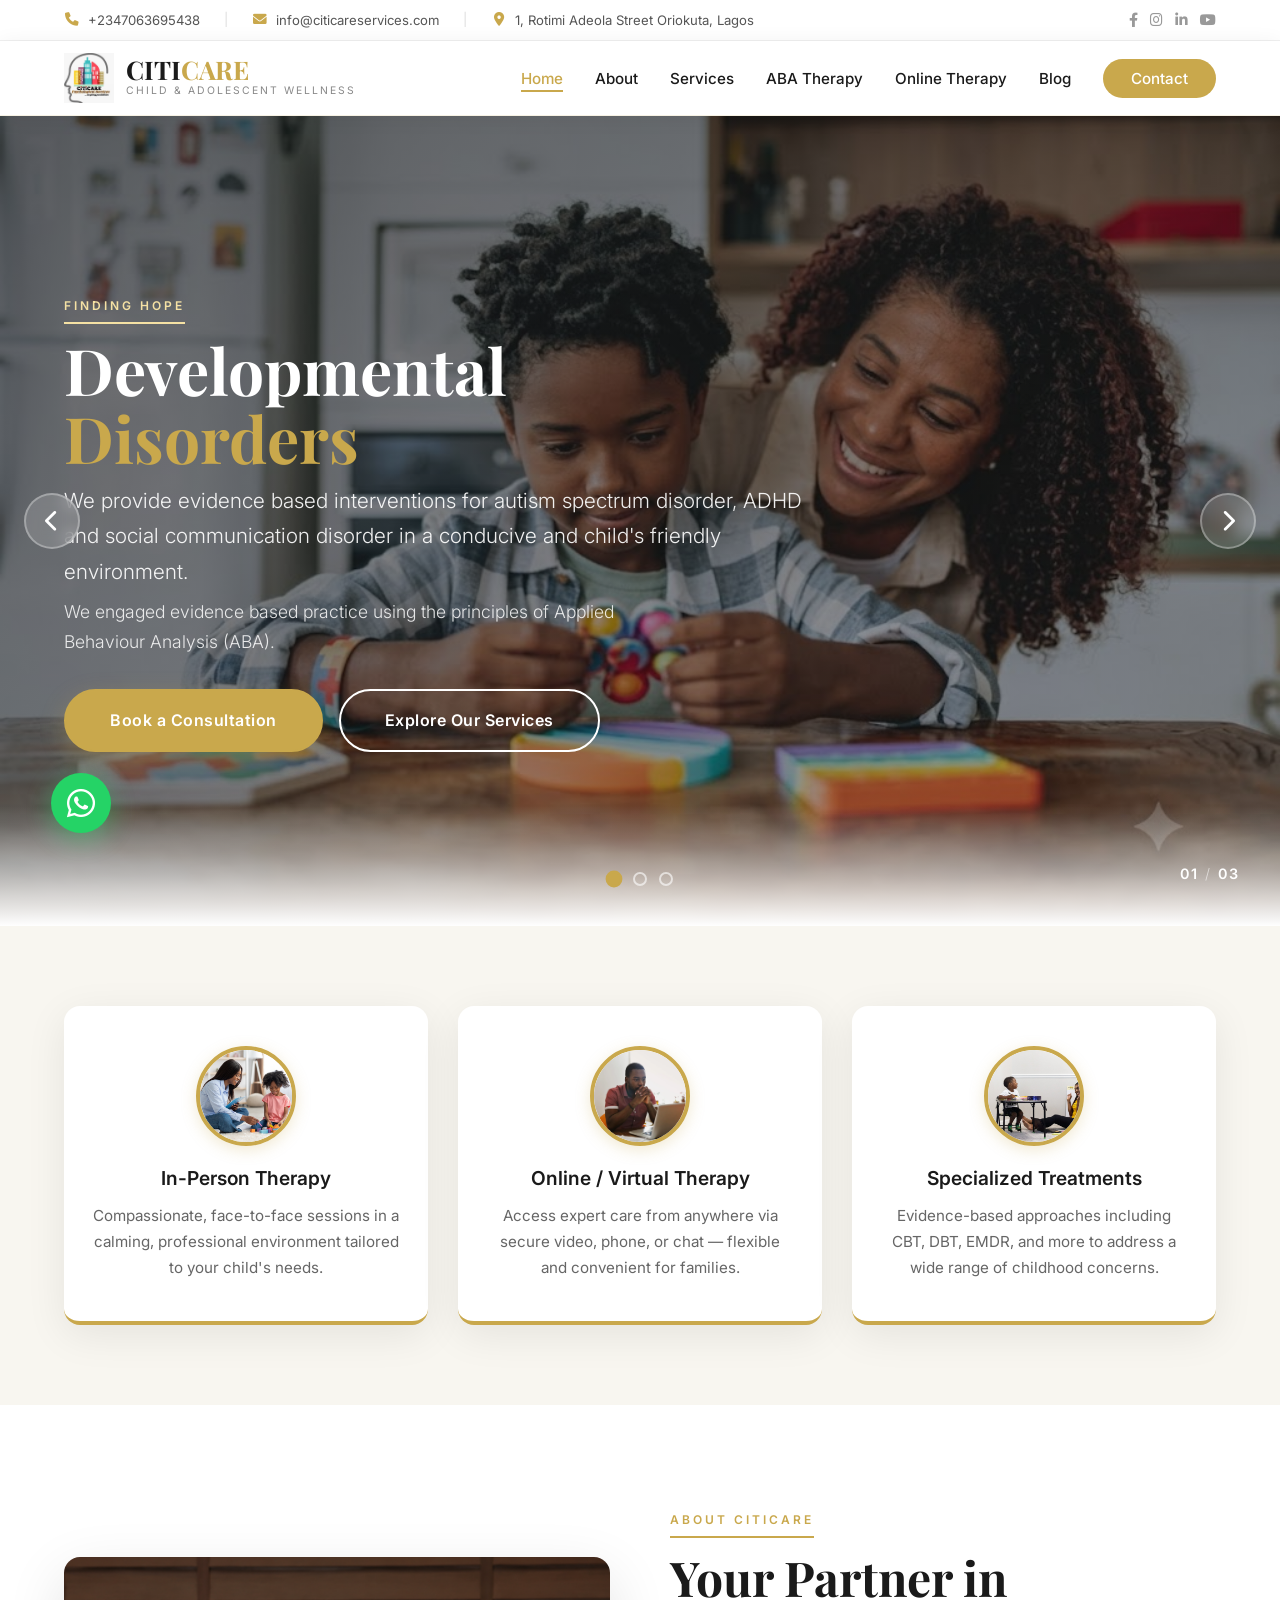
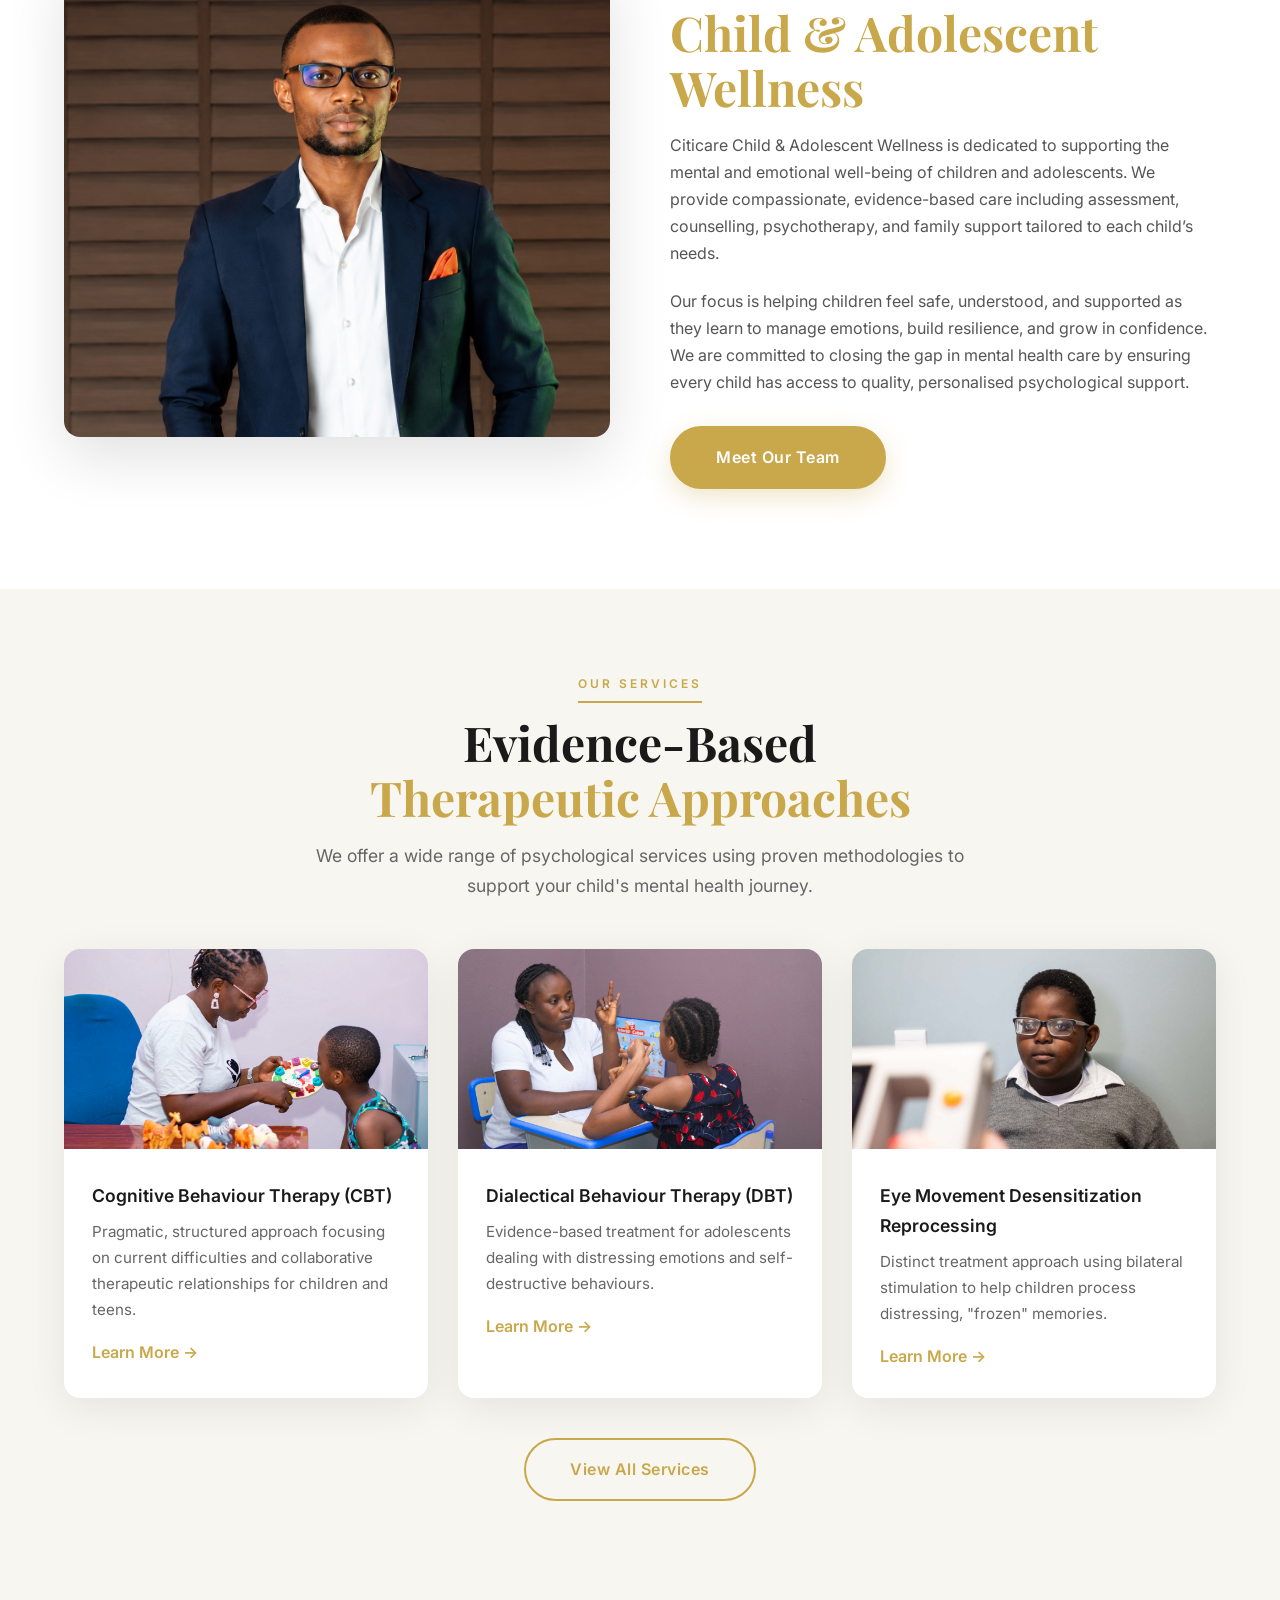
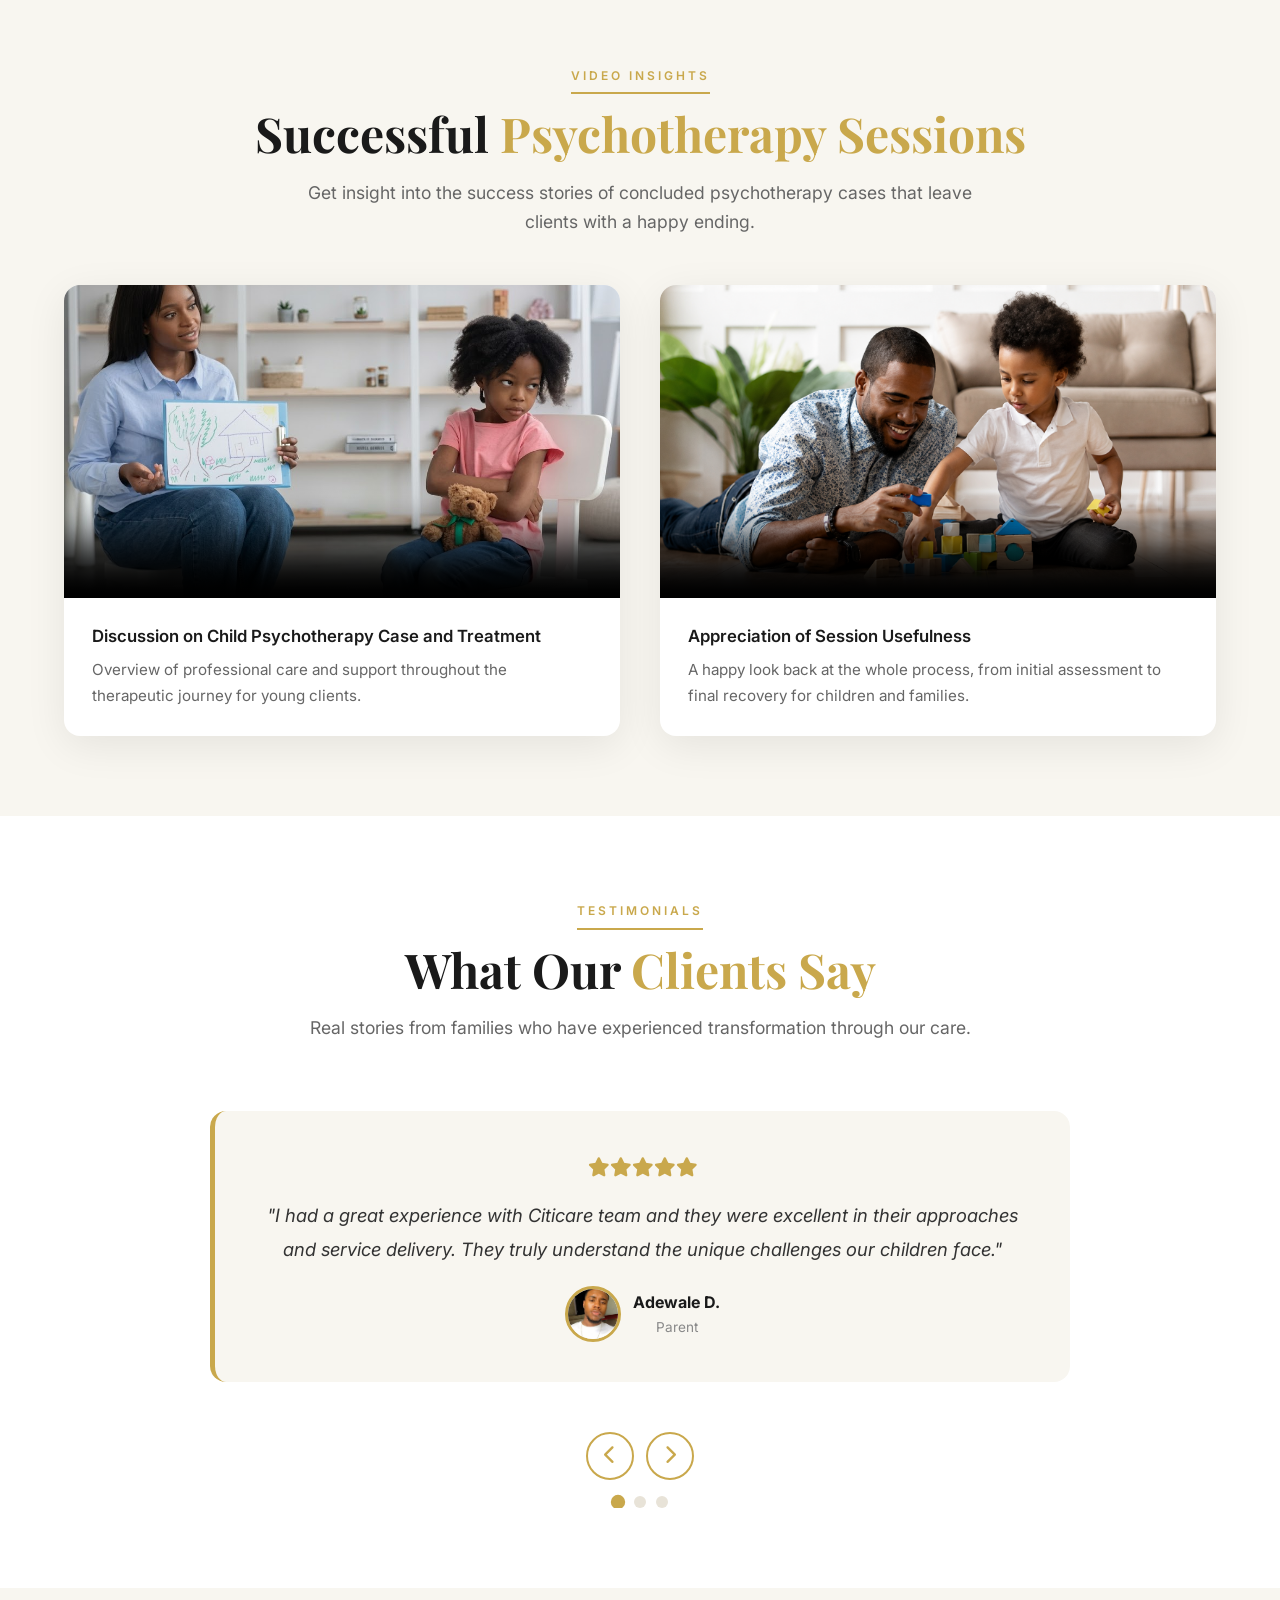
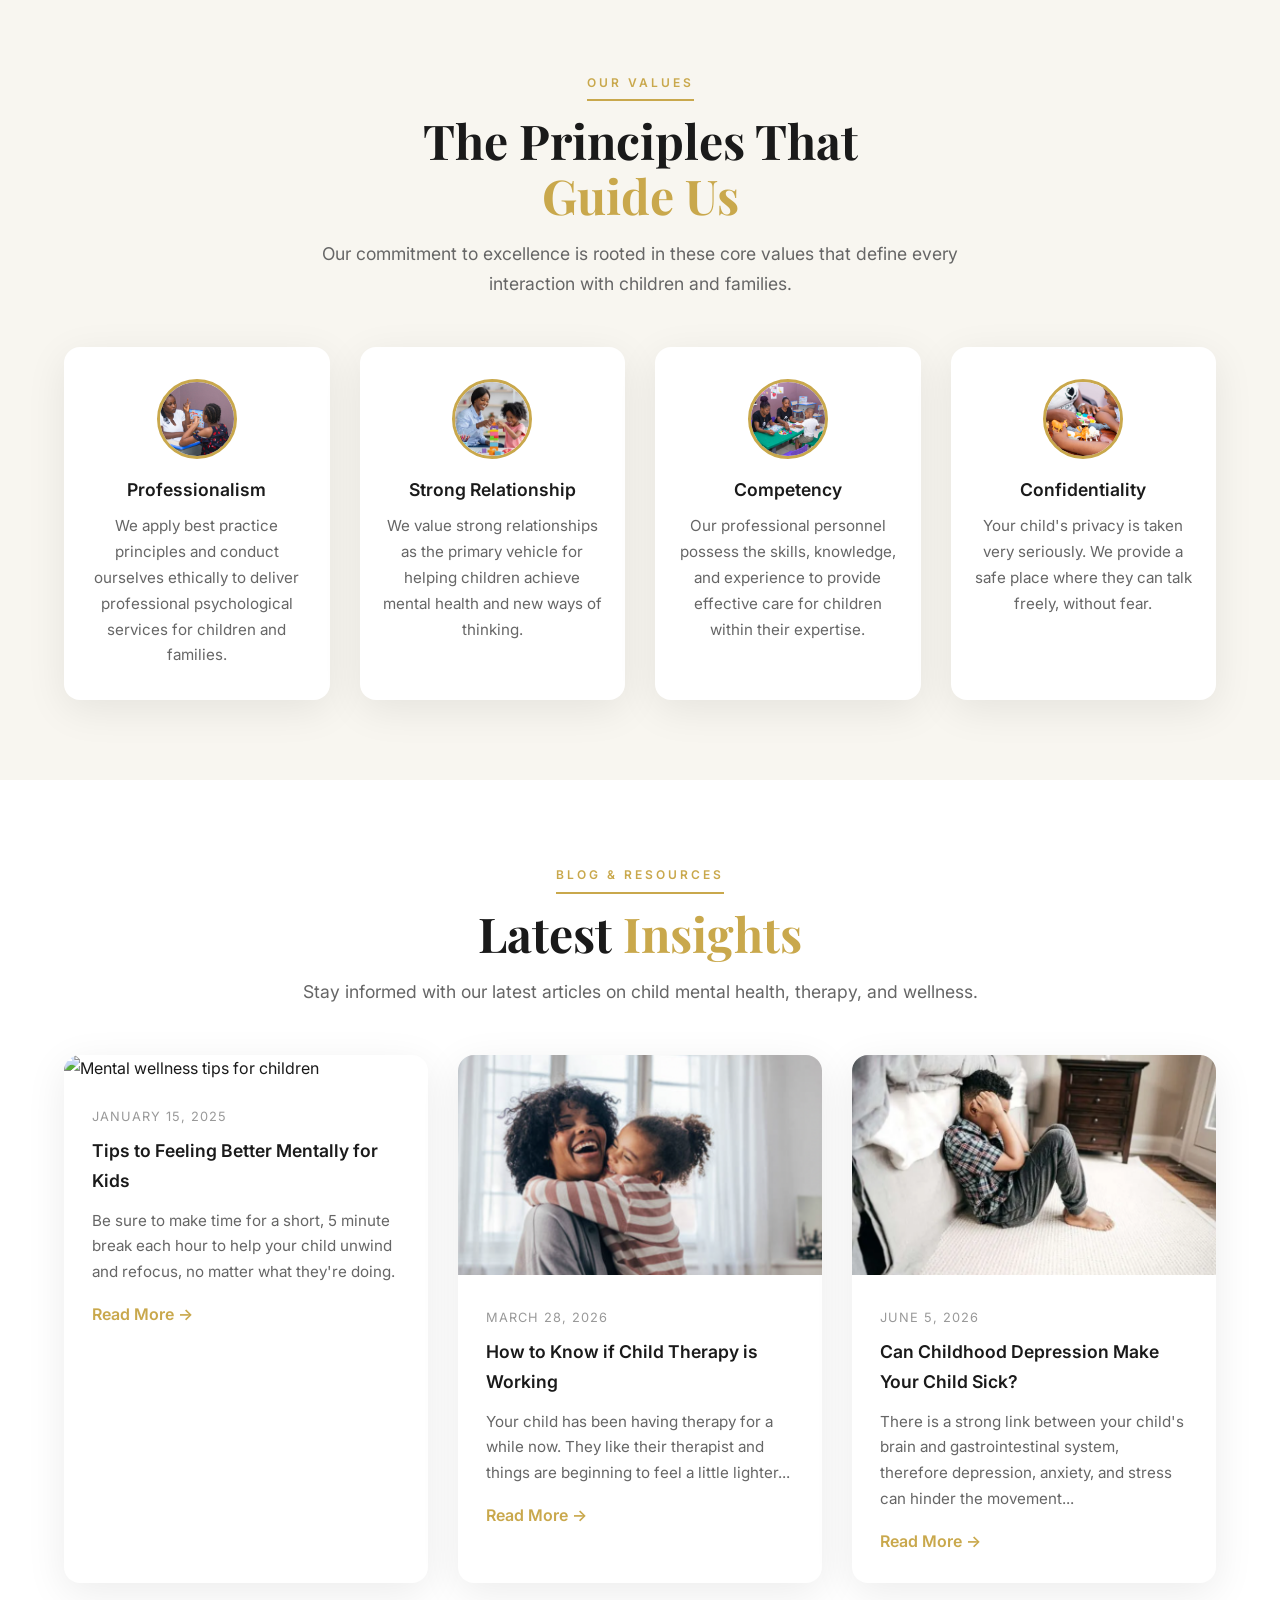
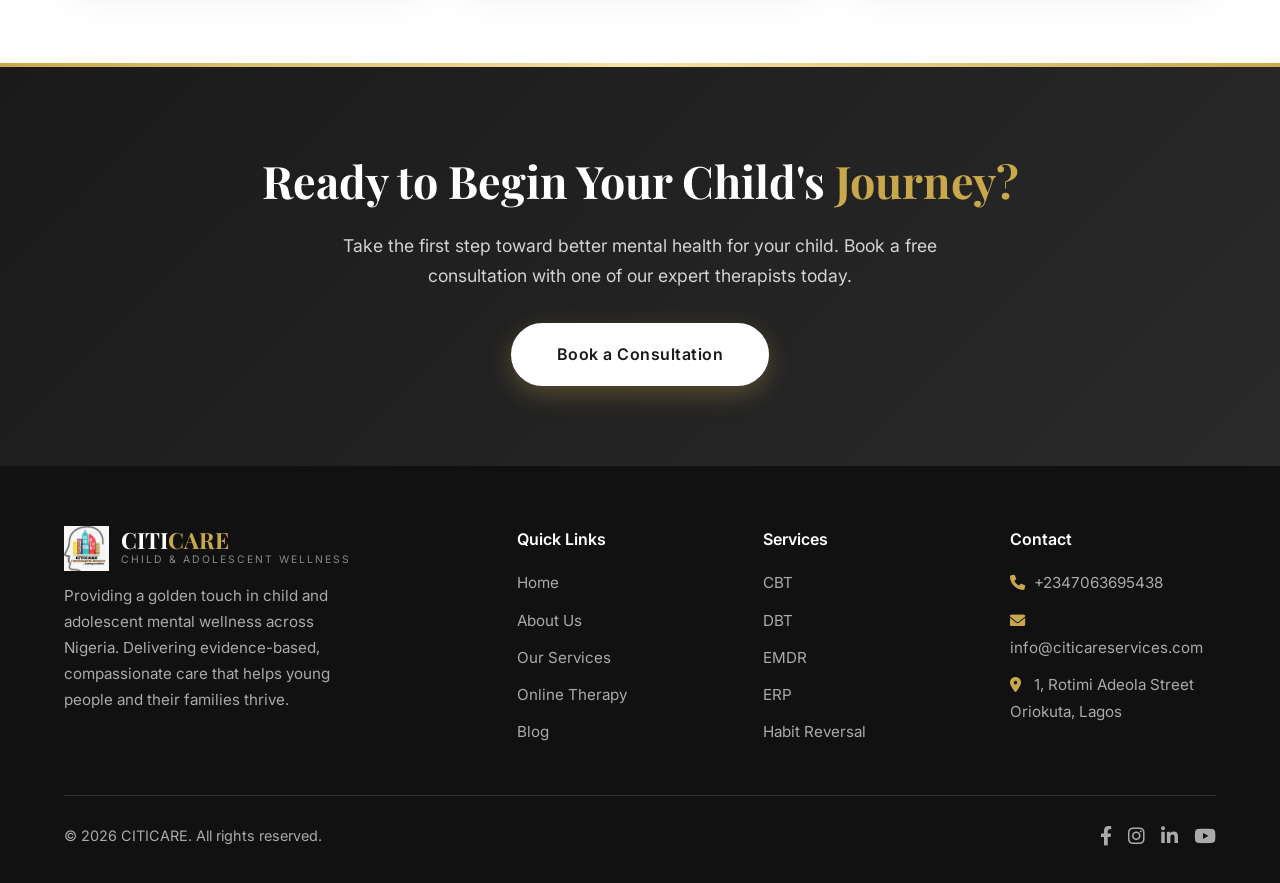
==== index.html @ 37948ffd "Add files via upload" ====
<!DOCTYPE html>
<html lang="en">
<head>
    <meta charset="UTF-8">
    <meta name="viewport" content="width=device-width, initial-scale=1.0">
    <meta name="keywords" content="Child Development, Child Wellness, Child Mental Health, Child Psychology, Child Therapy, Child Counselling, Child Behaviour Support, Early Childhood Development, Speech Delay Therapy, Speech and Language Therapy for Children, Autism Support for Children, Autism Therapy, ADHD Support for Children, Child Assessment Services, Developmental Milestones, Pediatric Therapy, Child Emotional Wellbeing, Child Learning Support, Behavioural Therapy for Children, Early Intervention Services, Family Support Services, Adolescent Mental Health, Child and Adolescent Wellness, Child Development Specialists, Evidence-Based Child Therapy, Child Communication Skills, Social Skills Development, Parenting Support, Developmental Screening, Children's Wellbeing, Special Needs Support for Children, Healthy Child Development, Citicare Child & Adolescent Wellness">
    <meta name="description" content="Expert child development, speech therapy, autism support, ADHD intervention, and mental wellness services for children and adolescents.">
    <title>Home - Child Development, Autism, ADHD, ABA & Speech Therapy</title>
    <meta property="og:title" content="Citicare Child & Adolescent Wellness | Child Development & Therapy Services">
    <meta property="og:description" content="Expert child development, speech therapy, autism support, ADHD intervention, and mental wellness services for children and adolescents.">
    <meta property="og:type" content="website">
    <meta property="og:url" content="https://www.citicarewellness.com">
    <meta name="robots" content="index, follow">
    <meta name="author" content="Citicare Child & Adolescent Wellness">
    
    <link rel="preconnect" href="https://fonts.googleapis.com">
    <link rel="preconnect" href="https://fonts.gstatic.com" crossorigin>
    <link href="https://fonts.googleapis.com/css2?family=Inter:opsz,wght@14..32,300;14..32,400;14..32,600;14..32,700&family=Playfair+Display:ital,wght@0,600;0,700;1,700&display=swap" rel="stylesheet">
    <link rel="stylesheet" href="https://cdnjs.cloudflare.com/ajax/libs/font-awesome/6.0.0-beta3/css/all.min.css">
    <link rel="stylesheet" href="styles.css">
    <link rel="icon" href="./images/citi logo.jpg">
    <style>
        /* ===== TOP CONTACT BAR - WHITE BACKGROUND ===== */
        .top-contact-bar {
            background: #FFFFFF;
            padding: 8px 0;
            border-bottom: 1px solid rgba(0,0,0,0.06);
            box-shadow: 0 1px 4px rgba(0,0,0,0.04);
        }

        .top-contact-bar .container {
            display: flex;
            justify-content: space-between;
            align-items: center;
            flex-wrap: wrap;
            gap: 8px 20px;
        }

        .top-contact-bar .contact-items {
            display: flex;
            align-items: center;
            gap: 24px;
            flex-wrap: wrap;
        }

        .top-contact-bar .contact-items a {
            color: #555;
            text-decoration: none;
            font-size: 0.82rem;
            transition: color 0.3s ease;
            display: flex;
            align-items: center;
            gap: 8px;
            white-space: nowrap;
        }

        .top-contact-bar .contact-items a:hover {
            color: var(--gold);
        }

        .top-contact-bar .contact-items i {
            color: var(--gold);
            font-size: 0.85rem;
            width: 16px;
            text-align: center;
        }

        .top-contact-bar .social-icons {
            display: flex;
            align-items: center;
            gap: 12px;
        }

        .top-contact-bar .social-icons a {
            color: #999;
            font-size: 0.9rem;
            transition: color 0.3s ease;
        }

        .top-contact-bar .social-icons a:hover {
            color: var(--gold);
        }

        .top-contact-bar .contact-divider {
            color: #ddd;
            font-size: 0.8rem;
        }

        /* ===== FLOATING WHATSAPP BUTTON - BOTTOM LEFT ===== */
        .whatsapp-float {
            position: fixed;
            bottom: 30px;
            left: 30px;
            z-index: 999;
            display: flex;
            flex-direction: column;
            align-items: center;
            gap: 6px;
        }

        .whatsapp-float a {
            display: flex;
            align-items: center;
            justify-content: center;
            width: 60px;
            height: 60px;
            background: #25D366;
            color: white;
            border-radius: 50%;
            font-size: 2rem;
            text-decoration: none;
            box-shadow: 0 6px 25px rgba(37, 211, 102, 0.4);
            transition: all 0.3s ease;
            animation: pulse-whatsapp 2s infinite;
        }

        .whatsapp-float a:hover {
            transform: scale(1.1);
            box-shadow: 0 8px 35px rgba(37, 211, 102, 0.5);
        }

        .whatsapp-float .tooltip {
            background: rgba(0,0,0,0.8);
            color: white;
            padding: 6px 14px;
            border-radius: 20px;
            font-size: 0.7rem;
            font-weight: 500;
            letter-spacing: 0.5px;
            opacity: 0;
            transform: translateY(10px);
            transition: all 0.3s ease;
            white-space: nowrap;
        }

        .whatsapp-float:hover .tooltip {
            opacity: 1;
            transform: translateY(0);
        }

        @keyframes pulse-whatsapp {
            0% {
                box-shadow: 0 0 0 0 rgba(37, 211, 102, 0.4);
            }
            70% {
                box-shadow: 0 0 0 15px rgba(37, 211, 102, 0);
            }
            100% {
                box-shadow: 0 0 0 0 rgba(37, 211, 102, 0);
            }
        }

        /* ===== HEADER ===== */
        header {
            padding: 12px 0;
            background: rgba(255, 255, 255, 0.98);
            backdrop-filter: blur(10px);
            box-shadow: 0 2px 20px rgba(0,0,0,0.06);
            position: sticky;
            top: 0;
            z-index: 1000;
            border-bottom: 1px solid rgba(201, 168, 76, 0.15);
        }

        nav {
            display: flex;
            justify-content: space-between;
            align-items: center;
        }

        .logo {
            display: flex;
            align-items: center;
            gap: 12px;
            text-decoration: none;
        }

        .logo img {
            height: 50px;
            width: auto;
        }

        .logo-text {
            display: flex;
            flex-direction: column;
        }

        .logo-text .brand {
            font-family: 'Playfair Display', serif;
            font-size: 1.6rem;
            font-weight: 700;
            color: var(--dark);
            line-height: 1;
        }

        .logo-text .brand span {
            color: var(--gold);
        }

        .logo-text .tagline {
            font-size: 0.65rem;
            letter-spacing: 2px;
            text-transform: uppercase;
            color: #888;
            font-weight: 400;
        }

        .nav-links {
            display: flex;
            gap: 32px;
            list-style: none;
            align-items: center;
        }

        .nav-links a {
            text-decoration: none;
            color: var(--dark);
            font-weight: 500;
            font-size: 0.95rem;
            transition: color 0.3s ease;
            position: relative;
        }

        .nav-links a::after {
            content: '';
            position: absolute;
            bottom: -4px;
            left: 0;
            width: 0;
            height: 2px;
            background: var(--gold);
            transition: width 0.3s ease;
        }

        .nav-links a:hover::after,
        .nav-links a.active::after {
            width: 100%;
        }

        .nav-links a:hover {
            color: var(--gold);
        }

        .nav-links a.active {
            color: var(--gold);
        }

        .nav-cta {
            background: var(--gold) !important;
            color: var(--white) !important;
            padding: 10px 28px !important;
            border-radius: 50px !important;
            transition: all 0.3s ease !important;
        }

        .nav-cta::after {
            display: none !important;
        }

        .nav-cta:hover {
            background: var(--gold-dark) !important;
            transform: translateY(-2px);
            box-shadow: 0 8px 20px rgba(201, 168, 76, 0.3);
        }

        .hamburger {
            display: none;
            font-size: 1.6rem;
            cursor: pointer;
            color: var(--dark);
            background: none;
            border: none;
        }

        /* ===== HERO SLIDESHOW ===== */
        .hero-slideshow {
            position: relative;
            min-height: 90vh;
            overflow: hidden;
        }

        .hero-slide {
            position: absolute;
            top: 0;
            left: 0;
            width: 100%;
            height: 100%;
            background-size: cover;
            background-position: center;
            background-repeat: no-repeat;
            opacity: 0;
            transition: opacity 1.2s ease-in-out;
            display: flex;
            align-items: center;
        }

        .hero-slide.active {
            opacity: 1;
        }

        .hero-slide::before {
            content: '';
            position: absolute;
            top: 0;
            left: 0;
            right: 0;
            bottom: 0;
            background: linear-gradient(135deg, rgba(26, 26, 26, 0.65) 0%, rgba(26, 26, 26, 0.3) 100%);
            z-index: 1;
        }

        .hero-slide .container {
            position: relative;
            z-index: 2;
            width: 100%;
        }

        .hero-slide .hero-content {
            max-width: 750px;
            padding: 40px 0;
        }

        .hero-slide .hero-content h1 {
            font-size: 4rem;
            line-height: 1.05;
            color: var(--white);
            margin-bottom: 12px;
        }

        .hero-slide .hero-content .sub-headline {
            font-size: 1.3rem;
            color: rgba(255,255,255,0.92);
            margin-bottom: 8px;
            font-weight: 300;
        }

        .hero-slide .hero-content p {
            font-size: 1.1rem;
            color: rgba(255,255,255,0.85);
            margin-bottom: 32px;
            max-width: 600px;
        }

        .hero-slide .hero-content .section-tag {
            color: var(--gold-light);
            border-bottom-color: var(--gold-light);
        }

        /* Slide Indicators */
        .slide-indicators {
            position: absolute;
            bottom: 40px;
            left: 50%;
            transform: translateX(-50%);
            display: flex;
            gap: 12px;
            z-index: 10;
        }

        .slide-indicator {
            width: 14px;
            height: 14px;
            border-radius: 50%;
            border: 2px solid rgba(255,255,255,0.6);
            background: transparent;
            cursor: pointer;
            transition: all 0.4s ease;
            padding: 0;
        }

        .slide-indicator.active {
            background: var(--gold);
            border-color: var(--gold);
            transform: scale(1.2);
        }

        .slide-indicator:hover {
            background: rgba(255,255,255,0.3);
        }

        .slide-indicator.active:hover {
            background: var(--gold);
        }

        /* Slide Arrows */
        .slide-arrow {
            position: absolute;
            top: 50%;
            transform: translateY(-50%);
            z-index: 10;
            background: rgba(255,255,255,0.15);
            backdrop-filter: blur(8px);
            border: 2px solid rgba(255,255,255,0.3);
            color: var(--white);
            width: 56px;
            height: 56px;
            border-radius: 50%;
            font-size: 1.4rem;
            cursor: pointer;
            transition: all 0.3s ease;
            display: flex;
            align-items: center;
            justify-content: center;
        }

        .slide-arrow:hover {
            background: var(--gold);
            border-color: var(--gold);
        }

        .slide-arrow.prev {
            left: 24px;
        }

        .slide-arrow.next {
            right: 24px;
        }

        /* Slide Number */
        .slide-counter {
            position: absolute;
            bottom: 40px;
            right: 40px;
            color: rgba(255,255,255,0.6);
            font-size: 0.9rem;
            font-weight: 300;
            letter-spacing: 2px;
            z-index: 10;
            font-family: 'Inter', sans-serif;
        }

        .slide-counter span {
            color: var(--white);
            font-weight: 600;
        }

        .hero-slideshow::after {
            content: '';
            position: absolute;
            bottom: 0;
            left: 0;
            right: 0;
            height: 120px;
            background: linear-gradient(to top, #FFFFFF 0%, transparent 100%);
            z-index: 5;
            pointer-events: none;
        }

        /* ===== FEATURES ===== */
        .features {
            padding: 80px 0;
            background: var(--gray-light);
        }

        .features-grid {
            display: grid;
            grid-template-columns: repeat(3, 1fr);
            gap: 30px;
        }

        .feature-card {
            background: var(--white);
            padding: 40px 28px;
            border-radius: 16px;
            text-align: center;
            transition: all 0.4s ease;
            border-bottom: 4px solid var(--gold);
            box-shadow: var(--shadow);
        }

        .feature-card:hover {
            transform: translateY(-8px);
            box-shadow: var(--shadow-hover);
        }

        .feature-card .feature-image {
            width: 100px;
            height: 100px;
            border-radius: 50%;
            overflow: hidden;
            margin: 0 auto 16px;
            border: 4px solid var(--gold);
            box-shadow: 0 4px 15px rgba(201, 168, 76, 0.25);
        }

        .feature-card .feature-image img {
            width: 100%;
            height: 100%;
            object-fit: cover;
        }

        .feature-card h3 {
            font-family: 'Inter', sans-serif;
            font-weight: 600;
            font-size: 1.2rem;
            margin-bottom: 8px;
        }

        .feature-card p {
            color: #666;
            font-size: 0.95rem;
        }

        /* ===== ABOUT PREVIEW ===== */
        .about-preview {
            padding: 100px 0;
        }

        .about-grid {
            display: grid;
            grid-template-columns: 1fr 1fr;
            gap: 60px;
            align-items: center;
        }

        .about-image {
            border-radius: 16px;
            overflow: hidden;
            box-shadow: var(--shadow-hover);
        }

        .about-image img {
            width: 100%;
            height: 480px;
            object-fit: cover;
            display: block;
        }

        .about-text p {
            margin-bottom: 20px;
            color: #555;
        }

        /* ===== SERVICES PREVIEW ===== */
        .services-preview {
            padding: 80px 0;
            background: var(--gray-light);
        }

        .services-grid {
            display: grid;
            grid-template-columns: repeat(3, 1fr);
            gap: 30px;
        }

        .service-card {
            background: var(--white);
            border-radius: 16px;
            overflow: hidden;
            box-shadow: var(--shadow);
            transition: all 0.4s ease;
        }

        .service-card:hover {
            transform: translateY(-6px);
            box-shadow: var(--shadow-hover);
        }

        .service-card img {
            width: 100%;
            height: 200px;
            object-fit: cover;
        }

        .service-card .content {
            padding: 24px 28px 28px;
        }

        .service-card .content h3 {
            font-family: 'Inter', sans-serif;
            font-weight: 600;
            font-size: 1.1rem;
            margin-bottom: 8px;
        }

        .service-card .content p {
            color: #666;
            font-size: 0.95rem;
            margin-bottom: 16px;
        }

        .service-card .content .learn-more {
            color: var(--gold);
            text-decoration: none;
            font-weight: 600;
            transition: color 0.3s;
        }

        .service-card .content .learn-more:hover {
            color: var(--gold-dark);
        }

        /* ===== VIDEO SECTION ===== */
        .video-section {
            padding: 80px 0;
            background: var(--gray-light);
        }

        .video-grid {
            display: grid;
            grid-template-columns: repeat(2, 1fr);
            gap: 40px;
        }

        .video-card {
            background: var(--white);
            border-radius: 16px;
            overflow: hidden;
            box-shadow: var(--shadow);
            transition: all 0.4s ease;
        }

        .video-card:hover {
            transform: translateY(-4px);
            box-shadow: var(--shadow-hover);
        }

        .video-card .video-wrapper {
            position: relative;
            padding-bottom: 56.25%;
            height: 0;
            overflow: hidden;
        }

        .video-card .video-wrapper video {
            position: absolute;
            top: 0;
            left: 0;
            width: 100%;
            height: 100%;
            object-fit: cover;
        }

        .video-card .content {
            padding: 24px 28px 28px;
        }

        .video-card .content h3 {
            font-family: 'Inter', sans-serif;
            font-weight: 600;
            font-size: 1.05rem;
            margin-bottom: 6px;
        }

        .video-card .content p {
            color: #666;
            font-size: 0.95rem;
        }

        /* ===== TESTIMONIALS ===== */
        .testimonials {
            padding: 80px 0;
            background: var(--white);
        }

        .testimonial-carousel {
            position: relative;
            overflow: hidden;
            max-width: 900px;
            margin: 0 auto;
        }

        .testimonial-track {
            display: flex;
            transition: transform 0.5s ease;
        }

        .testimonial-slide {
            min-width: 100%;
            padding: 20px;
        }

        .testimonial-card {
            background: var(--gray-light);
            padding: 40px 48px;
            border-radius: 16px;
            text-align: center;
            border-left: 5px solid var(--gold);
        }

        .testimonial-card .stars {
            color: var(--gold);
            font-size: 1.2rem;
            margin-bottom: 16px;
        }

        .testimonial-card blockquote {
            font-size: 1.15rem;
            font-style: italic;
            color: #333;
            margin-bottom: 20px;
            line-height: 1.8;
        }

        .testimonial-card .client-info {
            display: flex;
            align-items: center;
            justify-content: center;
            gap: 12px;
        }

        .testimonial-card .client-info img {
            width: 56px;
            height: 56px;
            border-radius: 50%;
            object-fit: cover;
            border: 3px solid var(--gold);
        }

        .testimonial-card .client-info .name {
            font-weight: 700;
            color: var(--dark);
        }

        .testimonial-card .client-info .title {
            font-size: 0.85rem;
            color: #888;
        }

        .carousel-controls {
            display: flex;
            justify-content: center;
            gap: 12px;
            margin-top: 30px;
        }

        .carousel-btn {
            width: 48px;
            height: 48px;
            border-radius: 50%;
            border: 2px solid var(--gold);
            background: transparent;
            color: var(--gold);
            font-size: 1.2rem;
            cursor: pointer;
            transition: all 0.3s ease;
        }

        .carousel-btn:hover {
            background: var(--gold);
            color: var(--white);
        }

        .carousel-dots {
            display: flex;
            justify-content: center;
            gap: 10px;
            margin-top: 16px;
        }

        .dot {
            width: 12px;
            height: 12px;
            border-radius: 50%;
            background: var(--gray-medium);
            border: none;
            cursor: pointer;
            transition: all 0.3s ease;
        }

        .dot.active {
            background: var(--gold);
            transform: scale(1.2);
        }

        /* ===== VALUES ===== */
        .values {
            padding: 80px 0;
            background: var(--gray-light);
        }

        .values-grid {
            display: grid;
            grid-template-columns: repeat(4, 1fr);
            gap: 30px;
        }

        .value-item {
            text-align: center;
            padding: 32px 20px;
            background: var(--white);
            border-radius: 16px;
            transition: all 0.3s ease;
            box-shadow: var(--shadow);
        }

        .value-item:hover {
            transform: translateY(-4px);
            box-shadow: var(--shadow-hover);
        }

        .value-item .value-image {
            width: 80px;
            height: 80px;
            border-radius: 50%;
            overflow: hidden;
            margin: 0 auto 16px;
            border: 3px solid var(--gold);
        }

        .value-item .value-image img {
            width: 100%;
            height: 100%;
            object-fit: cover;
        }

        .value-item h4 {
            font-family: 'Inter', sans-serif;
            font-weight: 600;
            font-size: 1.1rem;
            margin-bottom: 8px;
        }

        .value-item p {
            font-size: 0.95rem;
            color: #666;
        }

        /* ===== BLOG ===== */
        .blog {
            padding: 80px 0;
        }

        .blog-grid {
            display: grid;
            grid-template-columns: repeat(3, 1fr);
            gap: 30px;
        }

        .blog-card {
            background: var(--white);
            border-radius: 16px;
            overflow: hidden;
            box-shadow: var(--shadow);
            transition: all 0.4s ease;
        }

        .blog-card:hover {
            transform: translateY(-6px);
            box-shadow: var(--shadow-hover);
        }

        .blog-card img {
            width: 100%;
            height: 220px;
            object-fit: cover;
        }

        .blog-card .content {
            padding: 24px 28px 28px;
        }

        .blog-card .content .date {
            font-size: 0.8rem;
            color: #999;
            text-transform: uppercase;
            letter-spacing: 1px;
        }

        .blog-card .content h3 {
            font-family: 'Inter', sans-serif;
            font-weight: 600;
            font-size: 1.1rem;
            margin: 8px 0 12px;
        }

        .blog-card .content p {
            color: #666;
            font-size: 0.95rem;
            margin-bottom: 16px;
        }

        .blog-card .content .read-more {
            color: var(--gold);
            text-decoration: none;
            font-weight: 600;
        }

        /* ===== CTA BANNER ===== */
        .cta-banner {
            background: linear-gradient(135deg, var(--dark) 0%, #2a2a2a 100%);
            padding: 80px 0;
            text-align: center;
            color: var(--white);
            position: relative;
        }

        .cta-banner::before {
            content: '';
            position: absolute;
            top: 0;
            left: 0;
            right: 0;
            height: 4px;
            background: var(--gold-gradient);
        }

        .cta-banner h2 {
            color: var(--white);
            font-size: 2.8rem;
            margin-bottom: 12px;
        }

        .cta-banner p {
            color: rgba(255,255,255,0.8);
            max-width: 600px;
            margin: 0 auto 32px auto;
            font-size: 1.1rem;
        }

        .cta-banner .btn-primary {
            background: var(--white);
            color: var(--dark);
            border-color: var(--white);
        }

        .cta-banner .btn-primary:hover {
            background: var(--gold);
            color: var(--white);
            border-color: var(--gold);
        }

        /* ===== BUTTONS ===== */
        .btn-primary {
            display: inline-block;
            background: var(--gold);
            color: var(--white);
            font-weight: 600;
            padding: 16px 44px;
            border-radius: 50px;
            text-decoration: none;
            transition: all 0.3s ease;
            border: 2px solid var(--gold);
            font-family: 'Inter', sans-serif;
            font-size: 1rem;
            letter-spacing: 0.5px;
            box-shadow: 0 8px 25px rgba(201, 168, 76, 0.3);
            cursor: pointer;
        }

        .btn-primary:hover {
            background: var(--gold-dark);
            border-color: var(--gold-dark);
            transform: translateY(-3px);
            box-shadow: 0 15px 35px rgba(201, 168, 76, 0.4);
        }

        .btn-secondary {
            display: inline-block;
            background: transparent;
            color: var(--gold);
            font-weight: 600;
            padding: 16px 44px;
            border-radius: 50px;
            text-decoration: none;
            transition: all 0.3s ease;
            border: 2px solid var(--gold);
            font-family: 'Inter', sans-serif;
            font-size: 1rem;
            letter-spacing: 0.5px;
            cursor: pointer;
        }

        .btn-secondary:hover {
            background: var(--gold);
            color: var(--white);
            transform: translateY(-3px);
            box-shadow: 0 15px 35px rgba(201, 168, 76, 0.3);
        }

        .btn-outline-light {
            display: inline-block;
            background: transparent;
            color: var(--white);
            font-weight: 600;
            padding: 16px 44px;
            border-radius: 50px;
            text-decoration: none;
            transition: all 0.3s ease;
            border: 2px solid var(--white);
            font-family: 'Inter', sans-serif;
            font-size: 1rem;
            letter-spacing: 0.5px;
            cursor: pointer;
        }

        .btn-outline-light:hover {
            background: var(--white);
            color: var(--dark);
            transform: translateY(-3px);
        }

        /* ===== FOOTER ===== */
        footer {
            background: #111;
            color: #aaa;
            padding: 60px 0 30px 0;
        }

        .footer-grid {
            display: grid;
            grid-template-columns: 2fr 1fr 1fr 1fr;
            gap: 40px;
            margin-bottom: 40px;
        }

        .footer-brand .logo {
            display: flex;
            align-items: center;
            gap: 12px;
            margin-bottom: 12px;
        }

        .footer-brand .logo img {
            height: 45px;
            width: auto;
        }

        .footer-brand .logo-text .brand {
            color: var(--white);
            font-size: 1.4rem;
        }

        .footer-brand .logo-text .brand span {
            color: var(--gold);
        }

        .footer-brand .logo-text .tagline {
            color: #888;
        }

        .footer-brand p {
            font-size: 0.95rem;
            max-width: 300px;
        }

        .footer-links h4 {
            color: var(--white);
            font-family: 'Inter', sans-serif;
            font-weight: 600;
            margin-bottom: 16px;
            font-size: 1rem;
        }

        .footer-links ul {
            list-style: none;
        }

        .footer-links ul li {
            margin-bottom: 10px;
        }

        .footer-links ul a {
            color: #aaa;
            text-decoration: none;
            transition: color 0.3s ease;
            font-size: 0.95rem;
        }

        .footer-links ul a:hover {
            color: var(--gold);
        }

        .footer-bottom {
            border-top: 1px solid #333;
            padding-top: 24px;
            display: flex;
            justify-content: space-between;
            align-items: center;
            font-size: 0.9rem;
            flex-wrap: wrap;
            gap: 16px;
        }

        .footer-social {
            display: flex;
            gap: 16px;
        }

        .footer-social a {
            color: #aaa;
            font-size: 1.2rem;
            transition: color 0.3s ease;
        }

        .footer-social a:hover {
            color: var(--gold);
        }

        /* ===== RESPONSIVE ===== */
        @media (max-width: 992px) {
            .top-contact-bar .container {
                flex-direction: column;
                align-items: center;
                gap: 6px;
            }

            .top-contact-bar .contact-items {
                justify-content: center;
                gap: 12px 18px;
            }

            .top-contact-bar .social-icons {
                justify-content: center;
            }

            .features-grid {
                grid-template-columns: repeat(2, 1fr);
            }

            .values-grid {
                grid-template-columns: repeat(2, 1fr);
            }

            .services-grid {
                grid-template-columns: repeat(2, 1fr);
            }

            .blog-grid {
                grid-template-columns: repeat(2, 1fr);
            }

            .about-grid {
                grid-template-columns: 1fr;
            }

            .video-grid {
                grid-template-columns: 1fr;
            }

            .footer-grid {
                grid-template-columns: 1fr 1fr;
            }

            .hero-slide .hero-content h1 {
                font-size: 3rem;
            }

            .slide-arrow {
                width: 44px;
                height: 44px;
                font-size: 1rem;
            }

            .slide-arrow.prev {
                left: 12px;
            }

            .slide-arrow.next {
                right: 12px;
            }

            .whatsapp-float {
                bottom: 20px;
                left: 20px;
            }

            .whatsapp-float a {
                width: 50px;
                height: 50px;
                font-size: 1.6rem;
            }
        }

        @media (max-width: 768px) {
            .top-contact-bar .contact-items {
                flex-direction: column;
                align-items: center;
                gap: 6px;
            }

            .top-contact-bar .contact-items a {
                font-size: 0.75rem;
            }

            .top-contact-bar .contact-divider {
                display: none;
            }

            .top-contact-bar .social-icons {
                margin-top: 4px;
            }

            .nav-links {
                display: none;
                flex-direction: column;
                background: var(--white);
                position: absolute;
                top: 70px;
                left: 0;
                right: 0;
                padding: 24px 32px;
                box-shadow: 0 20px 40px rgba(0,0,0,0.1);
                gap: 16px;
                border-top: 1px solid #eee;
            }

            .nav-links.active {
                display: flex;
            }

            .hamburger {
                display: block;
            }

            .hero-slide .hero-content h1 {
                font-size: 2.4rem;
            }

            .hero-slide .hero-content .sub-headline {
                font-size: 1rem;
            }

            .hero-slide .hero-content p {
                font-size: 0.95rem;
            }

            .slide-arrow {
                display: none;
            }

            .slide-counter {
                display: none;
            }

            .slide-indicators {
                bottom: 24px;
                gap: 8px;
            }

            .slide-indicator {
                width: 10px;
                height: 10px;
            }

            .features-grid {
                grid-template-columns: 1fr;
            }

            .values-grid {
                grid-template-columns: 1fr;
            }

            .services-grid {
                grid-template-columns: 1fr;
            }

            .blog-grid {
                grid-template-columns: 1fr;
            }

            .footer-grid {
                grid-template-columns: 1fr;
            }

            .cta-banner h2 {
                font-size: 2rem;
            }

            .whatsapp-float {
                bottom: 16px;
                left: 16px;
            }

            .whatsapp-float a {
                width: 48px;
                height: 48px;
                font-size: 1.4rem;
            }

            .whatsapp-float .tooltip {
                display: none;
            }

            .about-image img {
                height: 300px;
            }
        }

        @media (max-width: 480px) {
            .hero-slide .hero-content h1 {
                font-size: 2rem;
            }

            .hero-slide .hero-content .sub-headline {
                font-size: 0.9rem;
            }

            .hero-slideshow {
                min-height: 70vh;
            }

            .logo img {
                height: 40px;
            }

            .logo-text .brand {
                font-size: 1.2rem;
            }

            .top-contact-bar .contact-items a {
                font-size: 0.7rem;
            }

            .whatsapp-float {
                bottom: 12px;
                left: 12px;
            }

            .whatsapp-float a {
                width: 44px;
                height: 44px;
                font-size: 1.2rem;
            }
        }
    </style>
</head>
<body>

<!-- ===== TOP CONTACT BAR - WHITE BACKGROUND ===== -->
<div class="top-contact-bar">
    <div class="container">
        <div class="contact-items">
            <a href="tel:+2347063695438">
                <i class="fas fa-phone"></i> +2347063695438
            </a>
            <span class="contact-divider">|</span>
            <a href="mailto:info@citicareservices.com">
                <i class="fas fa-envelope"></i> info@citicareservices.com
            </a>
            <span class="contact-divider">|</span>
            <a href="#">
                <i class="fas fa-map-marker-alt"></i> 1, Rotimi Adeola Street Oriokuta, Lagos
            </a>
        </div>
        <div class="social-icons">
            <a href="#"><i class="fab fa-facebook-f"></i></a>
            <a href="#"><i class="fab fa-instagram"></i></a>
            <a href="#"><i class="fab fa-linkedin-in"></i></a>
            <a href="#"><i class="fab fa-youtube"></i></a>
        </div>
    </div>
</div>

<!-- ===== HEADER ===== -->
<header>
    <div class="container">
        <nav>
            <a href="index.html" class="logo">
                <img src="./images/citi logo.jpg" alt="CITICARE Logo">
                <div class="logo-text">
                    <span class="brand">CITI<span>CARE</span></span>
                    <span class="tagline">CHILD & ADOLESCENT WELLNESS</span>
                </div>
            </a>
            <ul class="nav-links" id="navLinks">
                <li><a href="index.html"  class="active">Home</a></li>
                <li><a href="about.html">About</a></li>
                <li><a href="services.html">Services</a></li>
                <li><a href="aba.html">ABA Therapy</a></li>
                <li><a href="online-therapy.html">Online Therapy</a></li>
                <li><a href="blog.html">Blog</a></li>
                <li><a href="contact.html" class="nav-cta">Contact</a></li>
            </ul>
            <button class="hamburger" id="hamburger">
                <i class="fas fa-bars"></i>
            </button>
        </nav>
    </div>
</header>

<!-- ===== FLOATING WHATSAPP BUTTON - BOTTOM LEFT ===== -->
<div class="whatsapp-float">
    <a href="https://wa.me/2347063695438" target="_blank" aria-label="Chat on WhatsApp">
        <i class="fab fa-whatsapp"></i>
    </a>
    <span class="tooltip">Chat with us</span>
</div>

<!-- ===== HERO SLIDESHOW ===== -->
<section class="hero-slideshow" id="heroSlideshow">
    <!-- Slide 1: Depression & Emotional Support -->
    <div class="hero-slide active" data-index="0" style="background-image: url('./images/developmental.jpg');">
        <div class="container">
            <div class="hero-content">
                <span class="section-tag">Finding Hope</span>
                <h1>Developmental <br><span class="gold-text"> Disorders</span></h1>
                <div class="sub-headline">We provide evidence based interventions for autism spectrum disorder, ADHD and social communication disorder in a conducive and child's friendly environment.</div>
                <p>We engaged evidence based practice using the principles of Applied Behaviour Analysis (ABA).</p>
                <div class="hero-buttons">
                    <a href="contact.html" class="btn-primary">Book a Consultation</a>
                    <a href="services.html" class="btn-outline-light">Explore Our Services</a>
                </div>
            </div>
        </div>
    </div>

    <!-- Slide 2: Anxiety & Stress Relief -->
    <div class="hero-slide" data-index="1" style="background-image: url('./images/headerimage2.jpg');">
        <div class="container">
            <div class="hero-content">
                <span class="section-tag">Finding Peace</span>
                <h1>Healing <br><span class="gold-text">Young Hearts</span></h1>
                <div class="sub-headline">Compassionate care for every child</div>
                <p>Gentle support to help your child feel safe, understood, and emotionally secure again.</p>
                <div class="hero-buttons">
                    <a href="contact.html" class="btn-primary">Book a Consultation</a>
                    <a href="services.html#cbt" class="btn-outline-light">Learn About CBT</a>
                </div>
            </div>
        </div>
    </div>

    <!-- Slide 3: Trauma Recovery & Healing -->
    <div class="hero-slide" data-index="2" style="background-image: url('./images/managing\ stress.jpg');">
        <div class="container">
            <div class="hero-content">
                <span class="section-tag">Finding Strength</span>
                <h1>Trauma <br><span class="gold-text">Recovery & Healing</span></h1>
                <div class="sub-headline">Helping your child feel safe, strong, and hopeful again.</div>
                <p>Supportive therapies for children and adolescents to work through tough experiences and grow with confidence.</p>
                <div class="hero-buttons">
                    <a href="contact.html" class="btn-primary">Book a Consultation</a>
                    <a href="services.html#emdr" class="btn-outline-light">Learn About EMDR</a>
                </div>
            </div>
        </div>
    </div>

    <!-- Slide Controls -->
    <button class="slide-arrow prev" id="slidePrev" aria-label="Previous slide">
        <i class="fas fa-chevron-left"></i>
    </button>
    <button class="slide-arrow next" id="slideNext" aria-label="Next slide">
        <i class="fas fa-chevron-right"></i>
    </button>

    <!-- Slide Indicators -->
    <div class="slide-indicators" id="slideIndicators">
        <button class="slide-indicator active" data-index="0" aria-label="Slide 1"></button>
        <button class="slide-indicator" data-index="1" aria-label="Slide 2"></button>
        <button class="slide-indicator" data-index="2" aria-label="Slide 3"></button>
    </div>

    <!-- Slide Counter -->
    <div class="slide-counter">
        <span id="currentSlideNum">01</span> / <span id="totalSlidesNum">03</span>
    </div>
</section>

<!-- ===== FEATURES ===== -->
<section class="features">
    <div class="container">
        <div class="features-grid">
            <div class="feature-card">
                <div class="feature-image">
                    <img src="./images/headerimage2.jpg" alt="Child receiving in-person therapy">
                </div>
                <h3>In-Person Therapy</h3>
                <p>Compassionate, face-to-face sessions in a calming, professional environment tailored to your child's needs.</p>
            </div>
            <div class="feature-card">
                <div class="feature-image">
                    <img src="./images/what-is-online.jpg" alt="Child in online therapy session">
                </div>
                <h3>Online / Virtual Therapy</h3>
                <p>Access expert care from anywhere via secure video, phone, or chat — flexible and convenient for families.</p>
            </div>
            <div class="feature-card">
                <div class="feature-image">
                    <img src="./images/erp .jpg" alt="Child receiving specialized treatment">
                </div>
                <h3>Specialized Treatments</h3>
                <p>Evidence-based approaches including CBT, DBT, EMDR, and more to address a wide range of childhood concerns.</p>
            </div>
        </div>
    </div>
</section>

<!-- ===== ABOUT PREVIEW ===== -->
<section class="about-preview">
    <div class="container">
        <div class="about-grid">
            <div class="about-image">
                <img src="./images/ben1.png" alt="Citicare professional therapy session">
            </div>
            <div class="about-text">
                <span class="section-tag">About Citicare</span>
                <h2 class="section-title">Your Partner in <br><span class="gold-text">Child & Adolescent Wellness</span></h2>
                <p>Citicare Child & Adolescent Wellness is dedicated to supporting the mental and emotional well-being of children and adolescents. We provide compassionate, evidence-based care including assessment, counselling, psychotherapy, and family support tailored to each child’s needs.</p>
                <p>Our focus is helping children feel safe, understood, and supported as they learn to manage emotions, build resilience, and grow in confidence. We are committed to closing the gap in mental health care by ensuring every child has access to quality, personalised psychological support.</p>
                <a href="about.html" class="btn-primary" style="margin-top: 10px;">Meet Our Team</a>
            </div>
        </div>
    </div>
</section>

<!-- ===== SERVICES PREVIEW ===== -->
<section class="services-preview">
    <div class="container">
        <div class="text-center">
            <span class="section-tag">Our Services</span>
            <h2 class="section-title">Evidence-Based <br><span class="gold-text">Therapeutic Approaches</span></h2>
            <p class="section-subtitle">We offer a wide range of psychological services using proven methodologies to support your child's mental health journey.</p>
        </div>
        <div class="services-grid">
            <div class="service-card">
                <img src="./images/cbt new.jpg" alt="CBT Therapy Session">
                <div class="content">
                    <h3>Cognitive Behaviour Therapy (CBT)</h3>
                    <p>Pragmatic, structured approach focusing on current difficulties and collaborative therapeutic relationships for children and teens.</p>
                    <a href="services.html#cbt" class="learn-more">Learn More →</a>
                </div>
            </div>
            <div class="service-card">
                <img src="./images/dbt1.jpg" alt="DBT Therapy Session">
                <div class="content">
                    <h3>Dialectical Behaviour Therapy (DBT)</h3>
                    <p>Evidence-based treatment for adolescents dealing with distressing emotions and self-destructive behaviours.</p>
                    <a href="services.html#dbt" class="learn-more">Learn More →</a>
                </div>
            </div>
            <div class="service-card">
                <img src="./images/emdr1.jpg" alt="EMDR Therapy Session">
                <div class="content">
                    <h3>Eye Movement Desensitization Reprocessing</h3>
                    <p>Distinct treatment approach using bilateral stimulation to help children process distressing, "frozen" memories.</p>
                    <a href="services.html#emdr" class="learn-more">Learn More →</a>
                </div>
            </div>
        </div>
        <div class="text-center" style="margin-top: 40px;">
            <a href="services.html" class="btn-secondary">View All Services</a>
        </div>
    </div>
</section>

<!-- ===== VIDEO INSIGHTS ===== -->
<section class="video-section">
    <div class="container">
        <div class="text-center">
            <span class="section-tag">Video Insights</span>
            <h2 class="section-title">Successful <span class="gold-text">Psychotherapy Sessions</span></h2>
            <p class="section-subtitle">Get insight into the success stories of concluded psychotherapy cases that leave clients with a happy ending.</p>
        </div>
        <div class="video-grid">
            <div class="video-card">
                <div class="video-wrapper">
                    <video controls poster="./images/therapist2.jpg">
                        <source src="./videos/Opening the Doors_ Revolutionising Child Therapy.mp4" type="video/mp4">
                        Your browser does not support the video tag.
                    </video>
                </div>
                <div class="content">
                    <h3>Discussion on Child Psychotherapy Case and Treatment</h3>
                    <p>Overview of professional care and support throughout the therapeutic journey for young clients.</p>
                </div>
            </div>
            <div class="video-card">
                <div class="video-wrapper">
                    <video controls poster="./images/dad&baby.jpg">
                        <source src="./videos/How to talk to your kids about mental health I UNICEF.mp4" type="video/mp4">
                        Your browser does not support the video tag.
                    </video>
                </div>
                <div class="content">
                    <h3>Appreciation of Session Usefulness</h3>
                    <p>A happy look back at the whole process, from initial assessment to final recovery for children and families.</p>
                </div>
            </div>
        </div>
    </div>
</section>

<!-- ===== TESTIMONIALS CAROUSEL ===== -->
<section class="testimonials">
    <div class="container">
        <div class="text-center">
            <span class="section-tag">Testimonials</span>
            <h2 class="section-title">What Our <span class="gold-text">Clients Say</span></h2>
            <p class="section-subtitle">Real stories from families who have experienced transformation through our care.</p>
        </div>
        <div class="testimonial-carousel" id="testimonialCarousel">
            <div class="testimonial-track" id="testimonialTrack">
                <div class="testimonial-slide">
                    <div class="testimonial-card">
                        <div class="stars"><i class="fas fa-star"></i><i class="fas fa-star"></i><i class="fas fa-star"></i><i class="fas fa-star"></i><i class="fas fa-star"></i></div>
                        <blockquote>"I had a great experience with Citicare team and they were excellent in their approaches and service delivery. They truly understand the unique challenges our children face."</blockquote>
                        <div class="client-info">
                            <img src="images/client 2.jpg" alt="Client photo">
                            <div>
                                <div class="name">Adewale D.</div>
                                <div class="title">Parent</div>
                            </div>
                        </div>
                    </div>
                </div>
                <div class="testimonial-slide">
                    <div class="testimonial-card">
                        <div class="stars"><i class="fas fa-star"></i><i class="fas fa-star"></i><i class="fas fa-star"></i><i class="fas fa-star"></i><i class="fas fa-star"></i></div>
                        <blockquote>"My experience with the Citicare psychology clinic was a life changing experience for my child. Believe me, they are life savers. We found hope and healing."</blockquote>
                        <div class="client-info">
                            <img src="./images/homeofR.jpg" alt="Client photo">
                            <div>
                                <div class="name">Awosanya O.</div>
                                <div class="title">Parent</div>
                            </div>
                        </div>
                    </div>
                </div>
                <div class="testimonial-slide">
                    <div class="testimonial-card">
                        <div class="stars"><i class="fas fa-star"></i><i class="fas fa-star"></i><i class="fas fa-star"></i><i class="fas fa-star"></i><i class="fas fa-star"></i></div>
                        <blockquote>"The level of care and professionalism is unmatched. My child finally feels understood and equipped to handle life's challenges with confidence and peace."</blockquote>
                        <div class="client-info">
                            <img src="images/happy image.jpg" alt="Client photo">
                            <div>
                                <div class="name">Faith O.</div>
                                <div class="title">Parent</div>
                            </div>
                        </div>
                    </div>
                </div>
            </div>
            <div class="carousel-controls">
                <button class="carousel-btn" id="prevBtn"><i class="fas fa-chevron-left"></i></button>
                <button class="carousel-btn" id="nextBtn"><i class="fas fa-chevron-right"></i></button>
            </div>
            <div class="carousel-dots" id="carouselDots"></div>
        </div>
    </div>
</section>

<!-- ===== VALUES ===== -->
<section class="values">
    <div class="container">
        <div class="text-center">
            <span class="section-tag">Our Values</span>
            <h2 class="section-title">The Principles That <br><span class="gold-text">Guide Us</span></h2>
            <p class="section-subtitle">Our commitment to excellence is rooted in these core values that define every interaction with children and families.</p>
        </div>
        <div class="values-grid">
            <div class="value-item">
                <div class="value-image">
                    <img src="./images/dbt1.jpg" alt="Professionalism with children">
                </div>
                <h4>Professionalism</h4>
                <p>We apply best practice principles and conduct ourselves ethically to deliver professional psychological services for children and families.</p>
            </div>
            <div class="value-item">
                <div class="value-image">
                    <img src="./images/strong relationship.jpg" alt="Building strong relationships with children">
                </div>
                <h4>Strong Relationship</h4>
                <p>We value strong relationships as the primary vehicle for helping children achieve mental health and new ways of thinking.</p>
            </div>
            <div class="value-item">
                <div class="value-image">
                    <img src="./images/competent image.jpg" alt="Competent child therapists">
                </div>
                <h4>Competency</h4>
                <p>Our professional personnel possess the skills, knowledge, and experience to provide effective care for children within their expertise.</p>
            </div>
            <div class="value-item">
                <div class="value-image">
                    <img src="./images/confidential image.jpg" alt="Confidentiality with children">
                </div>
                <h4>Confidentiality</h4>
                <p>Your child's privacy is taken very seriously. We provide a safe place where they can talk freely, without fear.</p>
            </div>
        </div>
    </div>
</section>

<!-- ===== BLOG PREVIEW ===== -->
<section class="blog">
    <div class="container">
        <div class="text-center">
            <span class="section-tag">Blog & Resources</span>
            <h2 class="section-title">Latest <span class="gold-text">Insights</span></h2>
            <p class="section-subtitle">Stay informed with our latest articles on child mental health, therapy, and wellness.</p>
        </div>
        <div class="blog-grid">
            <div class="blog-card">
                <img src="./images/speech.avif" alt="Mental wellness tips for children">
                <div class="content">
                    <div class="date">January 15, 2025</div>
                    <h3>Tips to Feeling Better Mentally for Kids</h3>
                    <p>Be sure to make time for a short, 5 minute break each hour to help your child unwind and refocus, no matter what they're doing.</p>
                    <a href="blog.html#post1" class="read-more">Read More →</a>
                </div>
            </div>
            <div class="blog-card">
                <img src="./images/therapy.jpg" alt="Therapy progress for children">
                <div class="content">
                    <div class="date">March 28, 2026</div>
                    <h3>How to Know if Child Therapy is Working</h3>
                    <p>Your child has been having therapy for a while now. They like their therapist and things are beginning to feel a little lighter...</p>
                    <a href="blog.html#post2" class="read-more">Read More →</a>
                </div>
            </div>
            <div class="blog-card">
                <img src="./images/Tackling-Childhood.webp" alt="Depression and children's health">
                <div class="content">
                    <div class="date">June 5, 2026</div>
                    <h3>Can Childhood Depression Make Your Child Sick?</h3>
                    <p>There is a strong link between your child's brain and gastrointestinal system, therefore depression, anxiety, and stress can hinder the movement...</p>
                    <a href="blog.html#post3" class="read-more">Read More →</a>
                </div>
            </div>
        </div>
    </div>
</section>

<!-- ===== CTA BANNER ===== -->
<section class="cta-banner">
    <div class="container">
        <h2>Ready to Begin Your Child's <span class="gold-text">Journey?</span></h2>
        <p>Take the first step toward better mental health for your child. Book a free consultation with one of our expert therapists today.</p>
        <a href="contact.html" class="btn-primary">Book a Consultation</a>
    </div>
</section>

<!-- ===== FOOTER ===== -->
<footer>
    <div class="container">
        <div class="footer-grid">
            <div class="footer-brand">
                <a href="index.html" class="logo">
                    <img src="./images/citi logo.jpg" alt="CITICARE Logo">
                    <div class="logo-text">
                        <span class="brand">CITI<span>CARE</span></span>
                        <span class="tagline">CHILD & ADOLESCENT WELLNESS</span>
                    </div>
                </a>
                <p style="margin-top: 12px;">Providing a golden touch in child and adolescent mental wellness across Nigeria. Delivering evidence-based, compassionate care that helps young people and their families thrive.</p>
            </div>
            <div class="footer-links">
                <h4>Quick Links</h4>
                <ul>
                    <li><a href="index.html">Home</a></li>
                    <li><a href="about.html">About Us</a></li>
                    <li><a href="services.html">Our Services</a></li>
                    <li><a href="online-therapy.html">Online Therapy</a></li>
                    <li><a href="blog.html">Blog</a></li>
                </ul>
            </div>
            <div class="footer-links">
                <h4>Services</h4>
                <ul>
                    <li><a href="services.html#cbt">CBT</a></li>
                    <li><a href="services.html#dbt">DBT</a></li>
                    <li><a href="services.html#emdr">EMDR</a></li>
                    <li><a href="services.html#erp">ERP</a></li>
                    <li><a href="services.html#habit-reversal">Habit Reversal</a></li>
                </ul>
            </div>
            <div class="footer-links">
                <h4>Contact</h4>
                <ul>
                    <li><a href="contact.html"><i class="fas fa-phone" style="color: var(--gold); width: 20px;"></i> +2347063695438</a></li>
                    <li><a href="contact.html"><i class="fas fa-envelope" style="color: var(--gold); width: 20px;"></i> info@citicareservices.com</a></li>
                    <li><a href="contact.html"><i class="fas fa-map-marker-alt" style="color: var(--gold); width: 20px;"></i> 1, Rotimi Adeola Street Oriokuta, Lagos</a></li>
                </ul>
            </div>
        </div>
        <div class="footer-bottom">
            <span>&copy; 2026 CITICARE. All rights reserved.</span>
            <div class="footer-social">
                <a href="#"><i class="fab fa-facebook-f"></i></a>
                <a href="#"><i class="fab fa-instagram"></i></a>
                <a href="#"><i class="fab fa-linkedin-in"></i></a>
                <a href="#"><i class="fab fa-youtube"></i></a>
            </div>
        </div>
    </div>
</footer>

<!-- ===== JAVASCRIPT ===== -->
<script>
// ===== MOBILE MENU TOGGLE =====
const hamburger = document.getElementById('hamburger');
const navLinks = document.getElementById('navLinks');

if (hamburger && navLinks) {
    hamburger.addEventListener('click', () => {
        navLinks.classList.toggle('active');
        const icon = hamburger.querySelector('i');
        if (icon) {
            icon.classList.toggle('fa-bars');
            icon.classList.toggle('fa-times');
        }
    });

    document.querySelectorAll('.nav-links a').forEach(link => {
        link.addEventListener('click', () => {
            navLinks.classList.remove('active');
            const icon = hamburger.querySelector('i');
            if (icon) {
                icon.classList.add('fa-bars');
                icon.classList.remove('fa-times');
            }
        });
    });
}

// ===== TESTIMONIALS CAROUSEL =====
const testimonialTrack = document.getElementById('testimonialTrack');
const prevBtn = document.getElementById('prevBtn');
const nextBtn = document.getElementById('nextBtn');
const dotsContainer = document.getElementById('carouselDots');

if (testimonialTrack && prevBtn && nextBtn && dotsContainer) {
    const slides = testimonialTrack.querySelectorAll('.testimonial-slide');
    let currentIndex = 0;
    const totalSlides = slides.length;

    slides.forEach((_, index) => {
        const dot = document.createElement('button');
        dot.className = `dot ${index === 0 ? 'active' : ''}`;
        dot.setAttribute('data-index', index);
        dot.addEventListener('click', () => goToSlide(index));
        dotsContainer.appendChild(dot);
    });

    const dots = dotsContainer.querySelectorAll('.dot');

    function goToSlide(index) {
        if (index < 0) index = totalSlides - 1;
        if (index >= totalSlides) index = 0;
        currentIndex = index;
        testimonialTrack.style.transform = `translateX(-${currentIndex * 100}%)`;
        dots.forEach((dot, i) => {
            dot.classList.toggle('active', i === currentIndex);
        });
    }

    nextBtn.addEventListener('click', () => goToSlide(currentIndex + 1));
    prevBtn.addEventListener('click', () => goToSlide(currentIndex - 1));

    let autoPlayInterval = setInterval(() => goToSlide(currentIndex + 1), 6000);
    const carousel = document.querySelector('.testimonial-carousel');
    if (carousel) {
        carousel.addEventListener('mouseenter', () => clearInterval(autoPlayInterval));
        carousel.addEventListener('mouseleave', () => {
            autoPlayInterval = setInterval(() => goToSlide(currentIndex + 1), 6000);
        });
    }
}

// ===== HERO SLIDESHOW =====
document.addEventListener('DOMContentLoaded', function() {
    const slides = document.querySelectorAll('.hero-slide');
    const indicators = document.querySelectorAll('.slide-indicator');
    const prevBtn = document.getElementById('slidePrev');
    const nextBtn = document.getElementById('slideNext');
    const currentNum = document.getElementById('currentSlideNum');
    const totalNum = document.getElementById('totalSlidesNum');
    let currentSlide = 0;
    const totalSlides = slides.length;
    let autoPlayInterval;

    if (totalNum) {
        totalNum.textContent = String(totalSlides).padStart(2, '0');
    }

    function goToSlide(index) {
        slides.forEach(slide => slide.classList.remove('active'));
        indicators.forEach(ind => ind.classList.remove('active'));

        slides[index].classList.add('active');
        indicators[index].classList.add('active');

        if (currentNum) {
            currentNum.textContent = String(index + 1).padStart(2, '0');
        }

        currentSlide = index;
    }

    function nextSlide() {
        const next = (currentSlide + 1) % totalSlides;
        goToSlide(next);
    }

    function prevSlide() {
        const prev = (currentSlide - 1 + totalSlides) % totalSlides;
        goToSlide(prev);
    }

    if (nextBtn) {
        nextBtn.addEventListener('click', () => {
            nextSlide();
            resetAutoPlay();
        });
    }

    if (prevBtn) {
        prevBtn.addEventListener('click', () => {
            prevSlide();
            resetAutoPlay();
        });
    }

    indicators.forEach((indicator, index) => {
        indicator.addEventListener('click', () => {
            goToSlide(index);
            resetAutoPlay();
        });
    });

    document.addEventListener('keydown', (e) => {
        if (e.key === 'ArrowRight') {
            nextSlide();
            resetAutoPlay();
        } else if (e.key === 'ArrowLeft') {
            prevSlide();
            resetAutoPlay();
        }
    });

    function startAutoPlay() {
        autoPlayInterval = setInterval(nextSlide, 6000);
    }

    function resetAutoPlay() {
        clearInterval(autoPlayInterval);
        startAutoPlay();
    }

    const heroSection = document.getElementById('heroSlideshow');
    if (heroSection) {
        heroSection.addEventListener('mouseenter', () => {
            clearInterval(autoPlayInterval);
        });
        heroSection.addEventListener('mouseleave', startAutoPlay);
    }

    startAutoPlay();

    let touchStartX = 0;
    let touchEndX = 0;

    if (heroSection) {
        heroSection.addEventListener('touchstart', (e) => {
            touchStartX = e.changedTouches[0].screenX;
        }, { passive: true });

        heroSection.addEventListener('touchend', (e) => {
            touchEndX = e.changedTouches[0].screenX;
            const diff = touchStartX - touchEndX;
            if (Math.abs(diff) > 50) {
                if (diff > 0) {
                    nextSlide();
                } else {
                    prevSlide();
                }
                resetAutoPlay();
            }
        }, { passive: true });
    }
});
</script>

</body>
</html>
---- styles.css ----
/* ===== RESET & BASE ===== */
* {
    margin: 0;
    padding: 0;
    box-sizing: border-box;
}

body {
    font-family: 'Inter', sans-serif;
    color: #1A1A1A;
    background-color: #FFFFFF;
    line-height: 1.7;
    overflow-x: hidden;
}

.container {
    max-width: 1200px;
    margin: 0 auto;
    padding: 0 24px;
}

/* ===== COLORS ===== */
:root {
    --gold: #C9A84C;
    --gold-light: #F5E1A4;
    --gold-dark: #A8892B;
    --gold-gradient: linear-gradient(135deg, #C9A84C 0%, #F5E1A4 50%, #C9A84C 100%);
    --white: #FFFFFF;
    --dark: #1A1A1A;
    --gray-light: #F8F6F0;
    --gray-medium: #E8E3D8;
    --shadow: 0 10px 40px rgba(0,0,0,0.08);
    --shadow-hover: 0 20px 60px rgba(0,0,0,0.12);
}

/* ===== TYPOGRAPHY ===== */
h1, h2, h3, h4 {
    font-family: 'Playfair Display', serif;
    font-weight: 700;
    color: var(--dark);
}

.gold-text {
    color: var(--gold);
}

.section-tag {
    display: inline-block;
    font-size: 0.75rem;
    font-weight: 600;
    letter-spacing: 3px;
    text-transform: uppercase;
    color: var(--gold);
    margin-bottom: 12px;
    border-bottom: 2px solid var(--gold);
    padding-bottom: 6px;
}

.section-title {
    font-size: 3rem;
    line-height: 1.15;
    margin-bottom: 16px;
}

.section-subtitle {
    font-size: 1.1rem;
    color: #666;
    max-width: 700px;
    margin: 0 auto 48px auto;
}

.text-center {
    text-align: center;
}

/* ===== BUTTONS ===== */
.btn-primary {
    display: inline-block;
    background: var(--gold);
    color: var(--white);
    font-weight: 600;
    padding: 16px 44px;
    border-radius: 50px;
    text-decoration: none;
    transition: all 0.3s ease;
    border: 2px solid var(--gold);
    font-family: 'Inter', sans-serif;
    font-size: 1rem;
    letter-spacing: 0.5px;
    box-shadow: 0 8px 25px rgba(201, 168, 76, 0.3);
    cursor: pointer;
}

.btn-primary:hover {
    background: var(--gold-dark);
    border-color: var(--gold-dark);
    transform: translateY(-3px);
    box-shadow: 0 15px 35px rgba(201, 168, 76, 0.4);
}

.btn-secondary {
    display: inline-block;
    background: transparent;
    color: var(--gold);
    font-weight: 600;
    padding: 16px 44px;
    border-radius: 50px;
    text-decoration: none;
    transition: all 0.3s ease;
    border: 2px solid var(--gold);
    font-family: 'Inter', sans-serif;
    font-size: 1rem;
    letter-spacing: 0.5px;
    cursor: pointer;
}

.btn-secondary:hover {
    background: var(--gold);
    color: var(--white);
    transform: translateY(-3px);
    box-shadow: 0 15px 35px rgba(201, 168, 76, 0.3);
}

.btn-outline-light {
    display: inline-block;
    background: transparent;
    color: var(--white);
    font-weight: 600;
    padding: 16px 44px;
    border-radius: 50px;
    text-decoration: none;
    transition: all 0.3s ease;
    border: 2px solid var(--white);
    font-family: 'Inter', sans-serif;
    font-size: 1rem;
    letter-spacing: 0.5px;
    cursor: pointer;
}

.btn-outline-light:hover {
    background: var(--white);
    color: var(--dark);
    transform: translateY(-3px);
}

/* ===== HEADER ===== */
header {
    padding: 16px 0;
    background: rgba(255, 255, 255, 0.98);
    backdrop-filter: blur(10px);
    box-shadow: 0 2px 20px rgba(0,0,0,0.06);
    position: sticky;
    top: 0;
    z-index: 1000;
    border-bottom: 1px solid rgba(201, 168, 76, 0.15);
}

nav {
    display: flex;
    justify-content: space-between;
    align-items: center;
}

.logo {
    display: flex;
    align-items: center;
    gap: 12px;
    text-decoration: none;
}

.logo img {
    height: 50px;
    width: auto;
}

.logo-text {
    display: flex;
    flex-direction: column;
}

.logo-text .brand {
    font-family: 'Playfair Display', serif;
    font-size: 1.6rem;
    font-weight: 700;
    color: var(--dark);
    line-height: 1;
}

.logo-text .brand span {
    color: var(--gold);
}

.logo-text .tagline {
    font-size: 0.65rem;
    letter-spacing: 2px;
    text-transform: uppercase;
    color: #888;
    font-weight: 400;
}

.nav-links {
    display: flex;
    gap: 32px;
    list-style: none;
    align-items: center;
}

.nav-links a {
    text-decoration: none;
    color: var(--dark);
    font-weight: 500;
    font-size: 0.95rem;
    transition: color 0.3s ease;
    position: relative;
}

.nav-links a::after {
    content: '';
    position: absolute;
    bottom: -4px;
    left: 0;
    width: 0;
    height: 2px;
    background: var(--gold);
    transition: width 0.3s ease;
}

.nav-links a:hover::after,
.nav-links a.active::after {
    width: 100%;
}

.nav-links a:hover {
    color: var(--gold);
}

.nav-links a.active {
    color: var(--gold);
}

.nav-cta {
    background: var(--gold) !important;
    color: var(--white) !important;
    padding: 10px 28px !important;
    border-radius: 50px !important;
    transition: all 0.3s ease !important;
}

.nav-cta::after {
    display: none !important;
}

.nav-cta:hover {
    background: var(--gold-dark) !important;
    transform: translateY(-2px);
    box-shadow: 0 8px 20px rgba(201, 168, 76, 0.3);
}

.hamburger {
    display: none;
    font-size: 1.6rem;
    cursor: pointer;
    color: var(--dark);
    background: none;
    border: none;
}

/* ===== PAGE HEADER ===== */
.page-header {
    background: linear-gradient(135deg, rgba(26, 26, 26, 0.85) 0%, rgba(26, 26, 26, 0.6) 100%),
                url('./images/therapist2.jpg') center/cover no-repeat;
    padding: 120px 0 80px 0;
    text-align: center;
    color: var(--white);
}

.page-header h1 {
    color: var(--white);
    font-size: 3.5rem;
    margin-bottom: 12px;
}

.page-header p {
    color: rgba(255,255,255,0.85);
    font-size: 1.2rem;
    max-width: 600px;
    margin: 0 auto;
}

/* ===== HERO ===== */
.hero {
    background: linear-gradient(135deg, rgba(26, 26, 26, 0.5) 0%, rgba(26, 26, 26, 0.2) 100%),
                url('https://images.unsplash.com/photo-1573497019400-3f2e2b3b7b6b?ixlib=rb-4.0.3&auto=format&fit=crop&w=1920&q=80') center/cover no-repeat;
    min-height: 90vh;
    display: flex;
    align-items: center;
    position: relative;
}

.hero::after {
    content: '';
    position: absolute;
    bottom: 0;
    left: 0;
    right: 0;
    height: 150px;
    background: linear-gradient(to top, #FFFFFF 0%, transparent 100%);
}

.hero-content {
    position: relative;
    z-index: 2;
    max-width: 750px;
    padding: 40px 0;
}

.hero-content h1 {
    font-size: 4.5rem;
    line-height: 1.05;
    color: var(--white);
    margin-bottom: 16px;
}

.hero-content p {
    font-size: 1.3rem;
    color: rgba(255,255,255,0.92);
    margin-bottom: 36px;
    font-weight: 300;
}

.hero-buttons {
    display: flex;
    gap: 16px;
    flex-wrap: wrap;
}

/* ===== FEATURES ===== */
.features {
    padding: 80px 0;
    background: var(--gray-light);
}

.features-grid {
    display: grid;
    grid-template-columns: repeat(3, 1fr);
    gap: 30px;
}

.feature-card {
    background: var(--white);
    padding: 40px 28px;
    border-radius: 16px;
    text-align: center;
    transition: all 0.4s ease;
    border-bottom: 4px solid var(--gold);
    box-shadow: var(--shadow);
}

.feature-card:hover {
    transform: translateY(-8px);
    box-shadow: var(--shadow-hover);
}

.feature-card .icon {
    font-size: 2.8rem;
    color: var(--gold);
    margin-bottom: 16px;
}

.feature-card h3 {
    font-family: 'Inter', sans-serif;
    font-weight: 600;
    font-size: 1.2rem;
    margin-bottom: 8px;
}

.feature-card p {
    color: #666;
    font-size: 0.95rem;
}

/* ===== ABOUT PREVIEW ===== */
.about-preview {
    padding: 100px 0;
}

.about-grid {
    display: grid;
    grid-template-columns: 1fr 1fr;
    gap: 60px;
    align-items: center;
}

.about-image {
    border-radius: 16px;
    overflow: hidden;
    box-shadow: var(--shadow-hover);
    position: relative;
}

.about-image img {
    width: 100%;
    height: 480px;
    object-fit: cover;
    display: block;
}

.about-text p {
    margin-bottom: 20px;
    color: #555;
}

/* ===== SERVICES PREVIEW ===== */
.services-preview {
    padding: 80px 0;
    background: var(--gray-light);
}

.services-grid {
    display: grid;
    grid-template-columns: repeat(3, 1fr);
    gap: 30px;
}

.service-card {
    background: var(--white);
    border-radius: 16px;
    overflow: hidden;
    box-shadow: var(--shadow);
    transition: all 0.4s ease;
}

.service-card:hover {
    transform: translateY(-6px);
    box-shadow: var(--shadow-hover);
}

.service-card img {
    width: 100%;
    height: 200px;
    object-fit: cover;
}

.service-card .content {
    padding: 24px 28px 28px;
}

.service-card .content h3 {
    font-family: 'Inter', sans-serif;
    font-weight: 600;
    font-size: 1.1rem;
    margin-bottom: 8px;
}

.service-card .content p {
    color: #666;
    font-size: 0.95rem;
    margin-bottom: 16px;
}

.service-card .content .learn-more {
    color: var(--gold);
    text-decoration: none;
    font-weight: 600;
    transition: color 0.3s;
}

.service-card .content .learn-more:hover {
    color: var(--gold-dark);
}

/* ===== TESTIMONIALS ===== */
.testimonials {
    padding: 80px 0;
    background: var(--white);
}

.testimonial-carousel {
    position: relative;
    overflow: hidden;
    max-width: 900px;
    margin: 0 auto;
}

.testimonial-track {
    display: flex;
    transition: transform 0.5s ease;
}

.testimonial-slide {
    min-width: 100%;
    padding: 20px;
}

.testimonial-card {
    background: var(--gray-light);
    padding: 40px 48px;
    border-radius: 16px;
    text-align: center;
    border-left: 5px solid var(--gold);
}

.testimonial-card .stars {
    color: var(--gold);
    font-size: 1.2rem;
    margin-bottom: 16px;
}

.testimonial-card blockquote {
    font-size: 1.15rem;
    font-style: italic;
    color: #333;
    margin-bottom: 20px;
    line-height: 1.8;
}

.testimonial-card .client-info {
    display: flex;
    align-items: center;
    justify-content: center;
    gap: 12px;
}

.testimonial-card .client-info img {
    width: 56px;
    height: 56px;
    border-radius: 50%;
    object-fit: cover;
    border: 3px solid var(--gold);
}

.testimonial-card .client-info .name {
    font-weight: 700;
    color: var(--dark);
}

.testimonial-card .client-info .title {
    font-size: 0.85rem;
    color: #888;
}

.carousel-controls {
    display: flex;
    justify-content: center;
    gap: 12px;
    margin-top: 30px;
}

.carousel-btn {
    width: 48px;
    height: 48px;
    border-radius: 50%;
    border: 2px solid var(--gold);
    background: transparent;
    color: var(--gold);
    font-size: 1.2rem;
    cursor: pointer;
    transition: all 0.3s ease;
}

.carousel-btn:hover {
    background: var(--gold);
    color: var(--white);
}

.carousel-dots {
    display: flex;
    justify-content: center;
    gap: 10px;
    margin-top: 16px;
}

.dot {
    width: 12px;
    height: 12px;
    border-radius: 50%;
    background: var(--gray-medium);
    border: none;
    cursor: pointer;
    transition: all 0.3s ease;
}

.dot.active {
    background: var(--gold);
    transform: scale(1.2);
}

/* ===== VALUES ===== */
.values {
    padding: 80px 0;
    background: var(--gray-light);
}

.values-grid {
    display: grid;
    grid-template-columns: repeat(4, 1fr);
    gap: 30px;
}

.value-item {
    text-align: center;
    padding: 32px 20px;
    background: var(--white);
    border-radius: 16px;
    transition: all 0.3s ease;
    box-shadow: var(--shadow);
}

.value-item:hover {
    transform: translateY(-4px);
    box-shadow: var(--shadow-hover);
}

.value-item .icon {
    font-size: 2.4rem;
    color: var(--gold);
    margin-bottom: 16px;
}

.value-item h4 {
    font-family: 'Inter', sans-serif;
    font-weight: 600;
    font-size: 1.1rem;
    margin-bottom: 8px;
}

.value-item p {
    font-size: 0.95rem;
    color: #666;
}

/* ===== TEAM ===== */
.team {
    padding: 80px 0;
}

.team-grid {
    display: grid;
    grid-template-columns: repeat(4, 1fr);
    gap: 30px;
}

.team-member {
    background: var(--white);
    border-radius: 16px;
    overflow: hidden;
    box-shadow: var(--shadow);
    transition: all 0.4s ease;
    text-align: center;
}

.team-member:hover {
    transform: translateY(-6px);
    box-shadow: var(--shadow-hover);
}

.team-member img {
    width: 100%;
    height: 280px;
    object-fit: cover;
}

.team-member .info {
    padding: 20px 16px 24px;
}

.team-member .info h4 {
    font-family: 'Inter', sans-serif;
    font-weight: 600;
    font-size: 1.05rem;
}

.team-member .info .role {
    color: var(--gold);
    font-size: 0.9rem;
    font-weight: 500;
}

.team-member .info p {
    font-size: 0.9rem;
    color: #666;
    margin-top: 6px;
}

/* ===== CTA BANNER ===== */
.cta-banner {
    background: linear-gradient(135deg, var(--dark) 0%, #2a2a2a 100%);
    padding: 80px 0;
    text-align: center;
    color: var(--white);
    position: relative;
}

.cta-banner::before {
    content: '';
    position: absolute;
    top: 0;
    left: 0;
    right: 0;
    height: 4px;
    background: var(--gold-gradient);
}

.cta-banner h2 {
    color: var(--white);
    font-size: 2.8rem;
    margin-bottom: 12px;
}

.cta-banner p {
    color: rgba(255,255,255,0.8);
    max-width: 600px;
    margin: 0 auto 32px auto;
    font-size: 1.1rem;
}

.cta-banner .btn-primary {
    background: var(--white);
    color: var(--dark);
    border-color: var(--white);
}

.cta-banner .btn-primary:hover {
    background: var(--gold);
    color: var(--white);
    border-color: var(--gold);
}

/* ===== BLOG ===== */
.blog {
    padding: 80px 0;
}

.blog-grid {
    display: grid;
    grid-template-columns: repeat(3, 1fr);
    gap: 30px;
}

.blog-card {
    background: var(--white);
    border-radius: 16px;
    overflow: hidden;
    box-shadow: var(--shadow);
    transition: all 0.4s ease;
}

.blog-card:hover {
    transform: translateY(-6px);
    box-shadow: var(--shadow-hover);
}

.blog-card img {
    width: 100%;
    height: 220px;
    object-fit: cover;
}

.blog-card .content {
    padding: 24px 28px 28px;
}

.blog-card .content .date {
    font-size: 0.8rem;
    color: #999;
    text-transform: uppercase;
    letter-spacing: 1px;
}

.blog-card .content h3 {
    font-family: 'Inter', sans-serif;
    font-weight: 600;
    font-size: 1.1rem;
    margin: 8px 0 12px;
}

.blog-card .content p {
    color: #666;
    font-size: 0.95rem;
    margin-bottom: 16px;
}

.blog-card .content .read-more {
    color: var(--gold);
    text-decoration: none;
    font-weight: 600;
}

/* ===== CONTACT ===== */
.contact {
    padding: 80px 0;
}

.contact-grid {
    display: grid;
    grid-template-columns: 1fr 1fr;
    gap: 60px;
}

.contact-form {
    background: var(--gray-light);
    padding: 48px;
    border-radius: 16px;
}

.contact-form .form-group {
    margin-bottom: 20px;
}

.contact-form label {
    display: block;
    font-weight: 600;
    margin-bottom: 6px;
    font-size: 0.9rem;
}

.contact-form input,
.contact-form textarea,
.contact-form select {
    width: 100%;
    padding: 14px 18px;
    border: 2px solid var(--gray-medium);
    border-radius: 8px;
    font-family: 'Inter', sans-serif;
    font-size: 1rem;
    transition: border-color 0.3s ease;
    background: var(--white);
}

.contact-form input:focus,
.contact-form textarea:focus,
.contact-form select:focus {
    outline: none;
    border-color: var(--gold);
}

.contact-form textarea {
    height: 140px;
    resize: vertical;
}

.contact-info {
    display: flex;
    flex-direction: column;
    gap: 32px;
}

.contact-info .info-item {
    display: flex;
    align-items: flex-start;
    gap: 16px;
}

.contact-info .info-item .icon {
    width: 48px;
    height: 48px;
    border-radius: 50%;
    background: var(--gold);
    color: var(--white);
    display: flex;
    align-items: center;
    justify-content: center;
    font-size: 1.2rem;
    flex-shrink: 0;
}

.contact-info .info-item h4 {
    font-family: 'Inter', sans-serif;
    font-weight: 600;
    margin-bottom: 4px;
}

.contact-info .info-item p {
    color: #666;
}

.contact-info .map {
    border-radius: 16px;
    overflow: hidden;
    box-shadow: var(--shadow);
}

.contact-info .map iframe {
    width: 100%;
    height: 250px;
    border: none;
}

/* ===== VIDEO SECTION ===== */
.video-section {
    padding: 80px 0;
    background: var(--gray-light);
}

.video-grid {
    display: grid;
    grid-template-columns: repeat(2, 1fr);
    gap: 40px;
}

.video-card {
    background: var(--white);
    border-radius: 16px;
    overflow: hidden;
    box-shadow: var(--shadow);
    transition: all 0.4s ease;
}

.video-card:hover {
    transform: translateY(-4px);
    box-shadow: var(--shadow-hover);
}

.video-card .video-wrapper {
    position: relative;
    padding-bottom: 56.25%;
    height: 0;
    overflow: hidden;
}

.video-card .video-wrapper video,
.video-card .video-wrapper iframe {
    position: absolute;
    top: 0;
    left: 0;
    width: 100%;
    height: 100%;
    object-fit: cover;
}

.video-card .content {
    padding: 24px 28px 28px;
}

.video-card .content h3 {
    font-family: 'Inter', sans-serif;
    font-weight: 600;
    font-size: 1.05rem;
    margin-bottom: 6px;
}

.video-card .content p {
    color: #666;
    font-size: 0.95rem;
}

/* ===== FOOTER ===== */
footer {
    background: #111;
    color: #aaa;
    padding: 60px 0 30px 0;
}

.footer-grid {
    display: grid;
    grid-template-columns: 2fr 1fr 1fr 1fr;
    gap: 40px;
    margin-bottom: 40px;
}

.footer-brand .logo {
    display: flex;
    align-items: center;
    gap: 12px;
    margin-bottom: 12px;
}

.footer-brand .logo img {
    height: 45px;
    width: auto;
}

.footer-brand .logo-text .brand {
    color: var(--white);
    font-size: 1.4rem;
}

.footer-brand .logo-text .brand span {
    color: var(--gold);
}

.footer-brand .logo-text .tagline {
    color: #888;
}

.footer-brand p {
    font-size: 0.95rem;
    max-width: 300px;
}

.footer-links h4 {
    color: var(--white);
    font-family: 'Inter', sans-serif;
    font-weight: 600;
    margin-bottom: 16px;
    font-size: 1rem;
}

.footer-links ul {
    list-style: none;
}

.footer-links ul li {
    margin-bottom: 10px;
}

.footer-links ul a {
    color: #aaa;
    text-decoration: none;
    transition: color 0.3s ease;
    font-size: 0.95rem;
}

.footer-links ul a:hover {
    color: var(--gold);
}

.footer-bottom {
    border-top: 1px solid #333;
    padding-top: 24px;
    display: flex;
    justify-content: space-between;
    align-items: center;
    font-size: 0.9rem;
    flex-wrap: wrap;
    gap: 16px;
}

.footer-social {
    display: flex;
    gap: 16px;
}

.footer-social a {
    color: #aaa;
    font-size: 1.2rem;
    transition: color 0.3s ease;
}

.footer-social a:hover {
    color: var(--gold);
}

/* ===== RESPONSIVE ===== */
@media (max-width: 1024px) {
    .team-grid {
        grid-template-columns: repeat(2, 1fr);
    }
}

@media (max-width: 992px) {
    .features-grid,
    .services-grid,
    .blog-grid {
        grid-template-columns: repeat(2, 1fr);
    }
    
    .about-grid,
    .contact-grid,
    .video-grid {
        grid-template-columns: 1fr;
    }
    
    .values-grid {
        grid-template-columns: repeat(2, 1fr);
    }
    
    .footer-grid {
        grid-template-columns: 1fr 1fr;
    }
}

@media (max-width: 768px) {
    .nav-links {
        display: none;
        flex-direction: column;
        background: var(--white);
        position: absolute;
        top: 70px;
        left: 0;
        right: 0;
        padding: 24px 32px;
        box-shadow: 0 20px 40px rgba(0,0,0,0.1);
        gap: 16px;
        border-top: 1px solid #eee;
    }
    
    .nav-links.active {
        display: flex;
    }
    
    .hamburger {
        display: block;
    }
    
    .hero-content h1 {
        font-size: 2.8rem;
    }
    
    .hero {
        min-height: 70vh;
    }
    
    .section-title {
        font-size: 2.2rem;
    }
    
    .page-header h1 {
        font-size: 2.4rem;
    }
    
    .features-grid,
    .services-grid,
    .blog-grid,
    .team-grid {
        grid-template-columns: 1fr;
    }
    
    .values-grid {
        grid-template-columns: 1fr;
    }
    
    .footer-grid {
        grid-template-columns: 1fr;
    }
    
    .testimonial-card {
        padding: 24px;
    }
    
    .contact-form {
        padding: 24px;
    }
    
    .cta-banner h2 {
        font-size: 2rem;
    }
    
    .footer-bottom {
        flex-direction: column;
        text-align: center;
    }
}

@media (max-width: 480px) {
    .hero-content h1 {
        font-size: 2.2rem;
    }
    
    .hero-buttons {
        flex-direction: column;
    }
    
    .hero-buttons .btn-primary,
    .hero-buttons .btn-outline-light {
        text-align: center;
        width: 100%;
    }
}
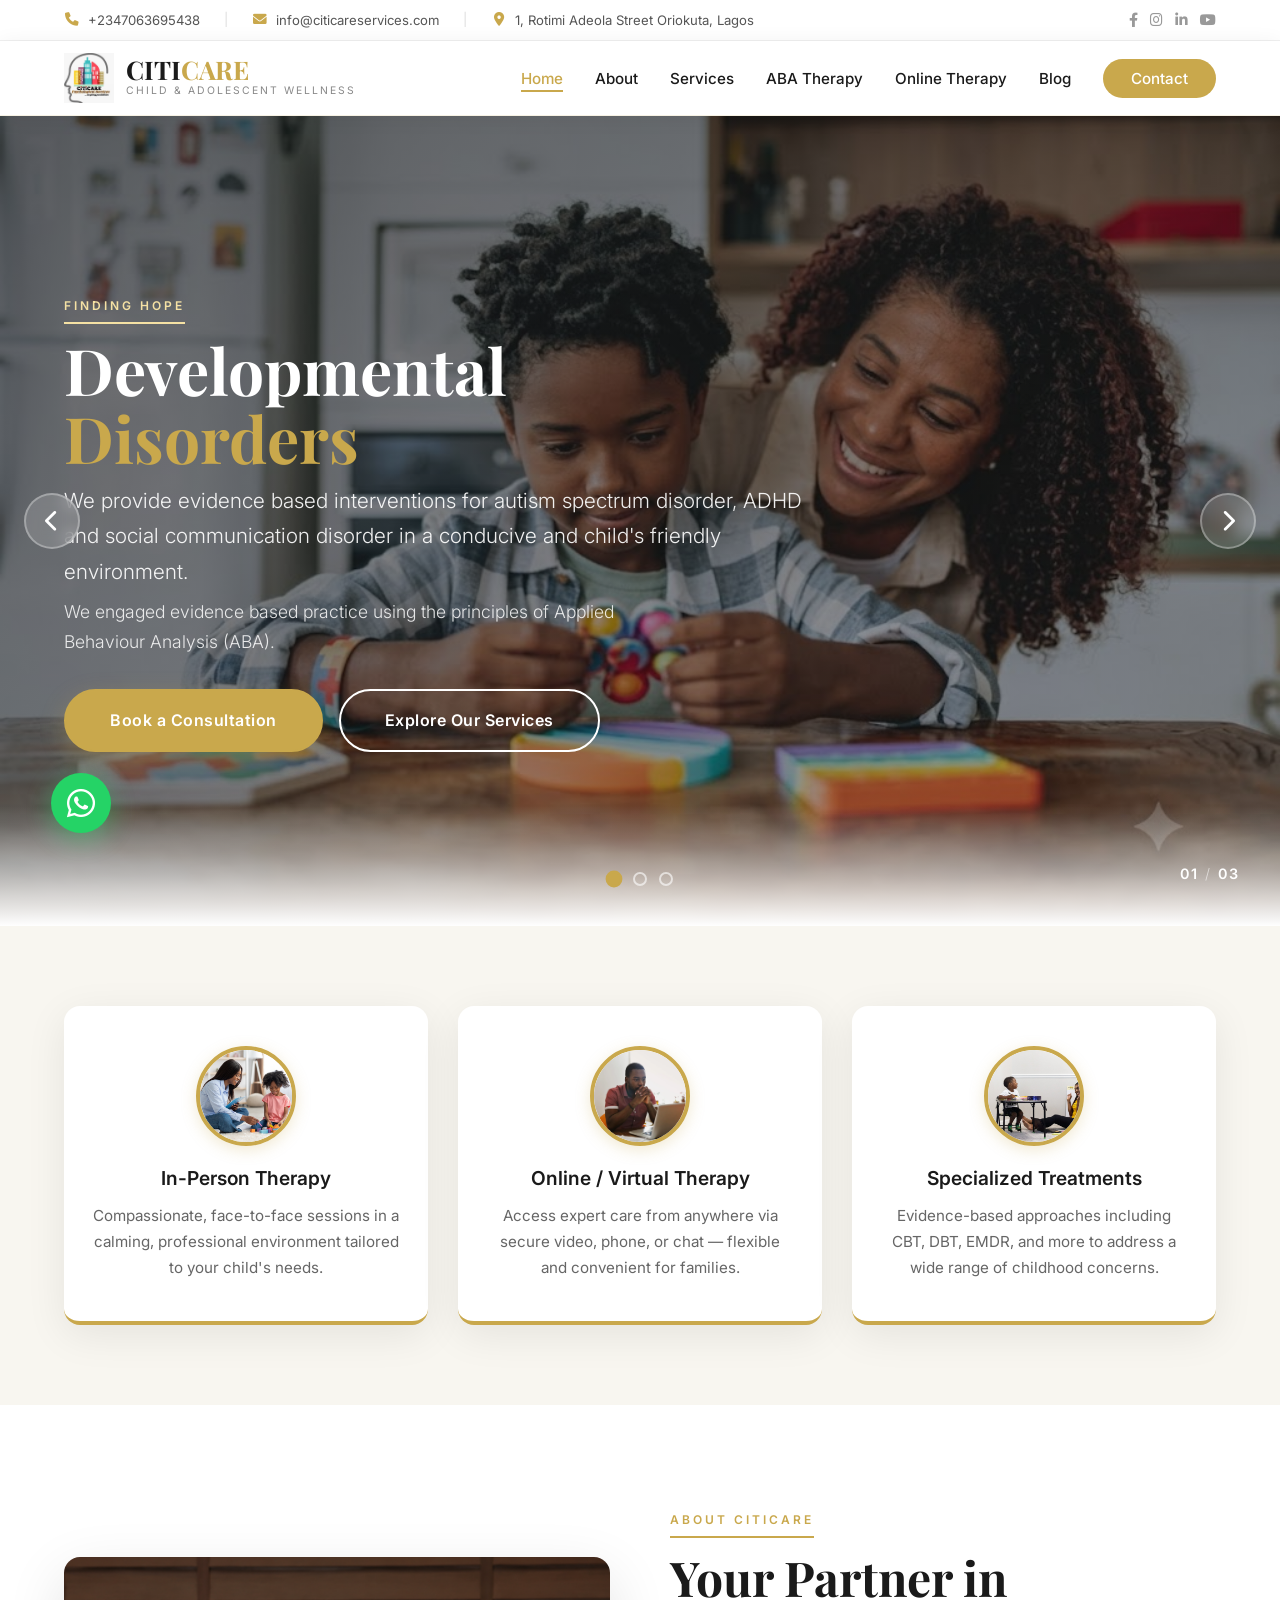
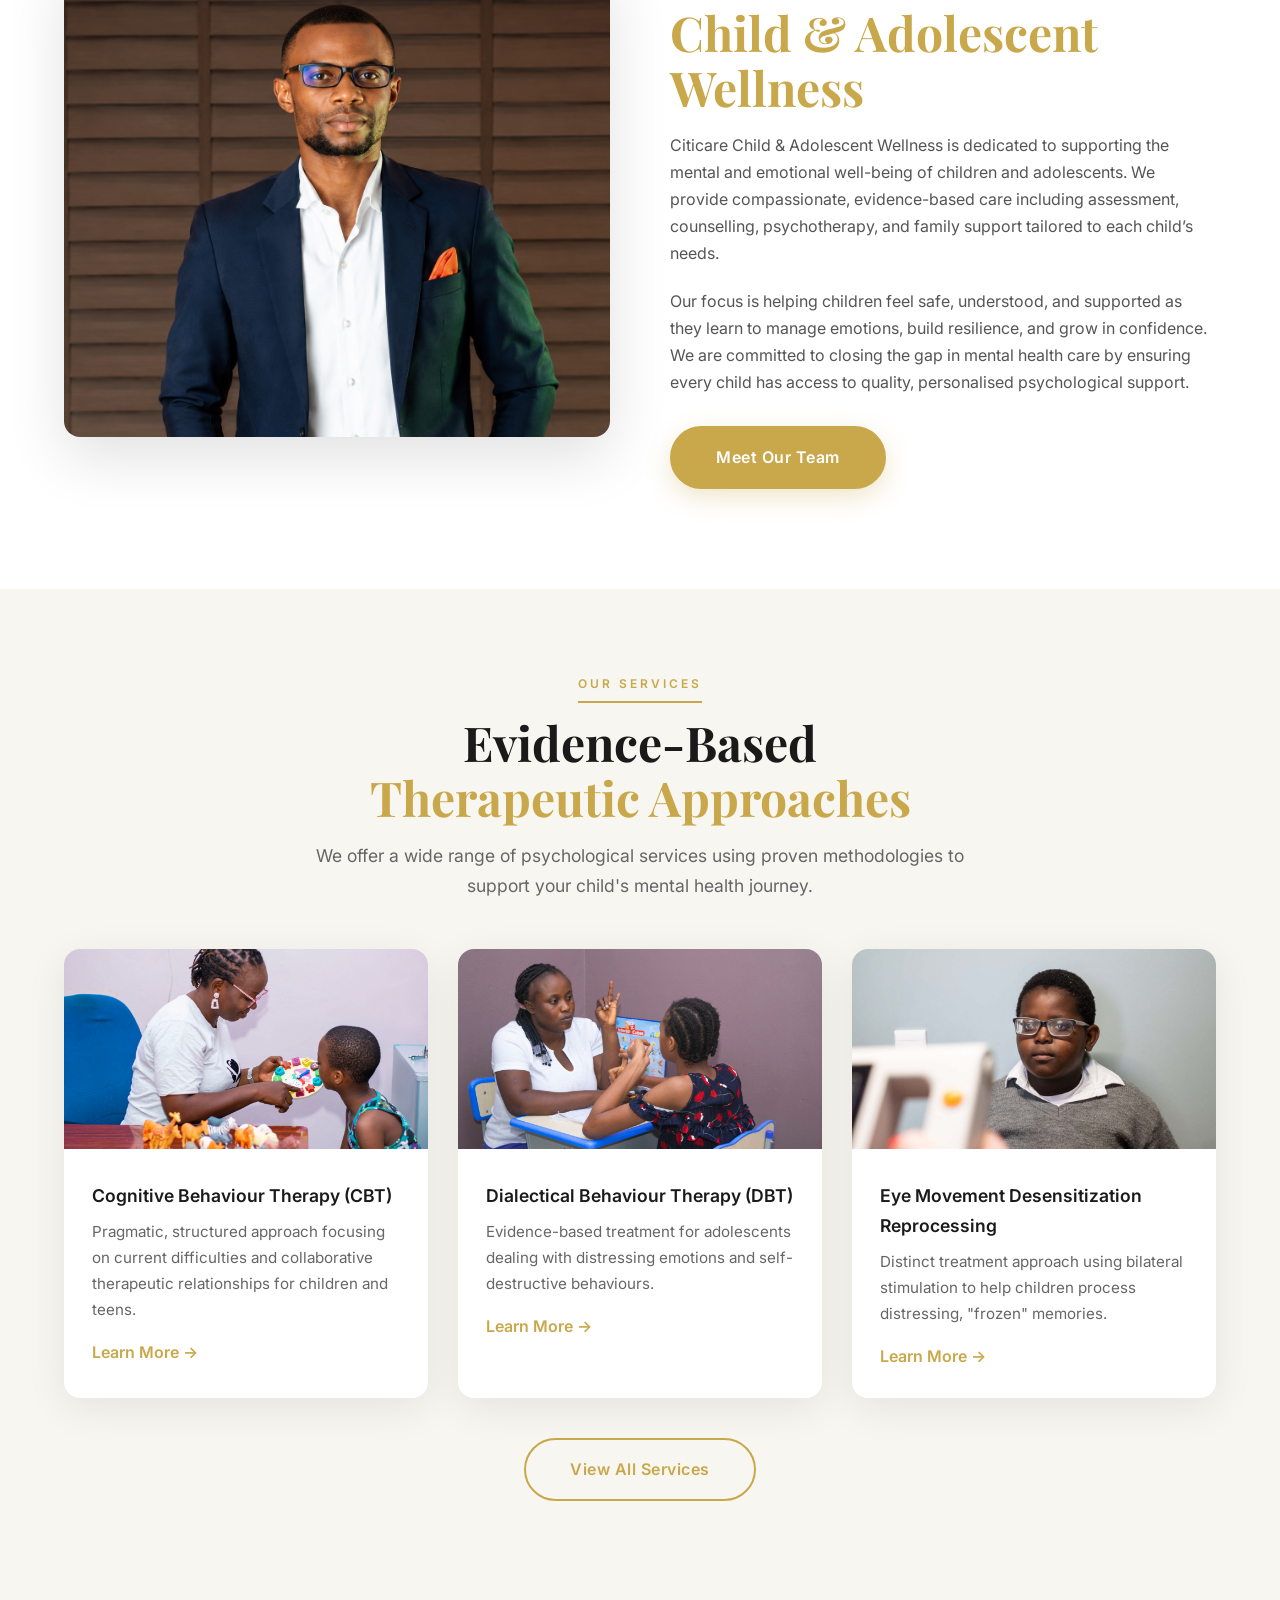
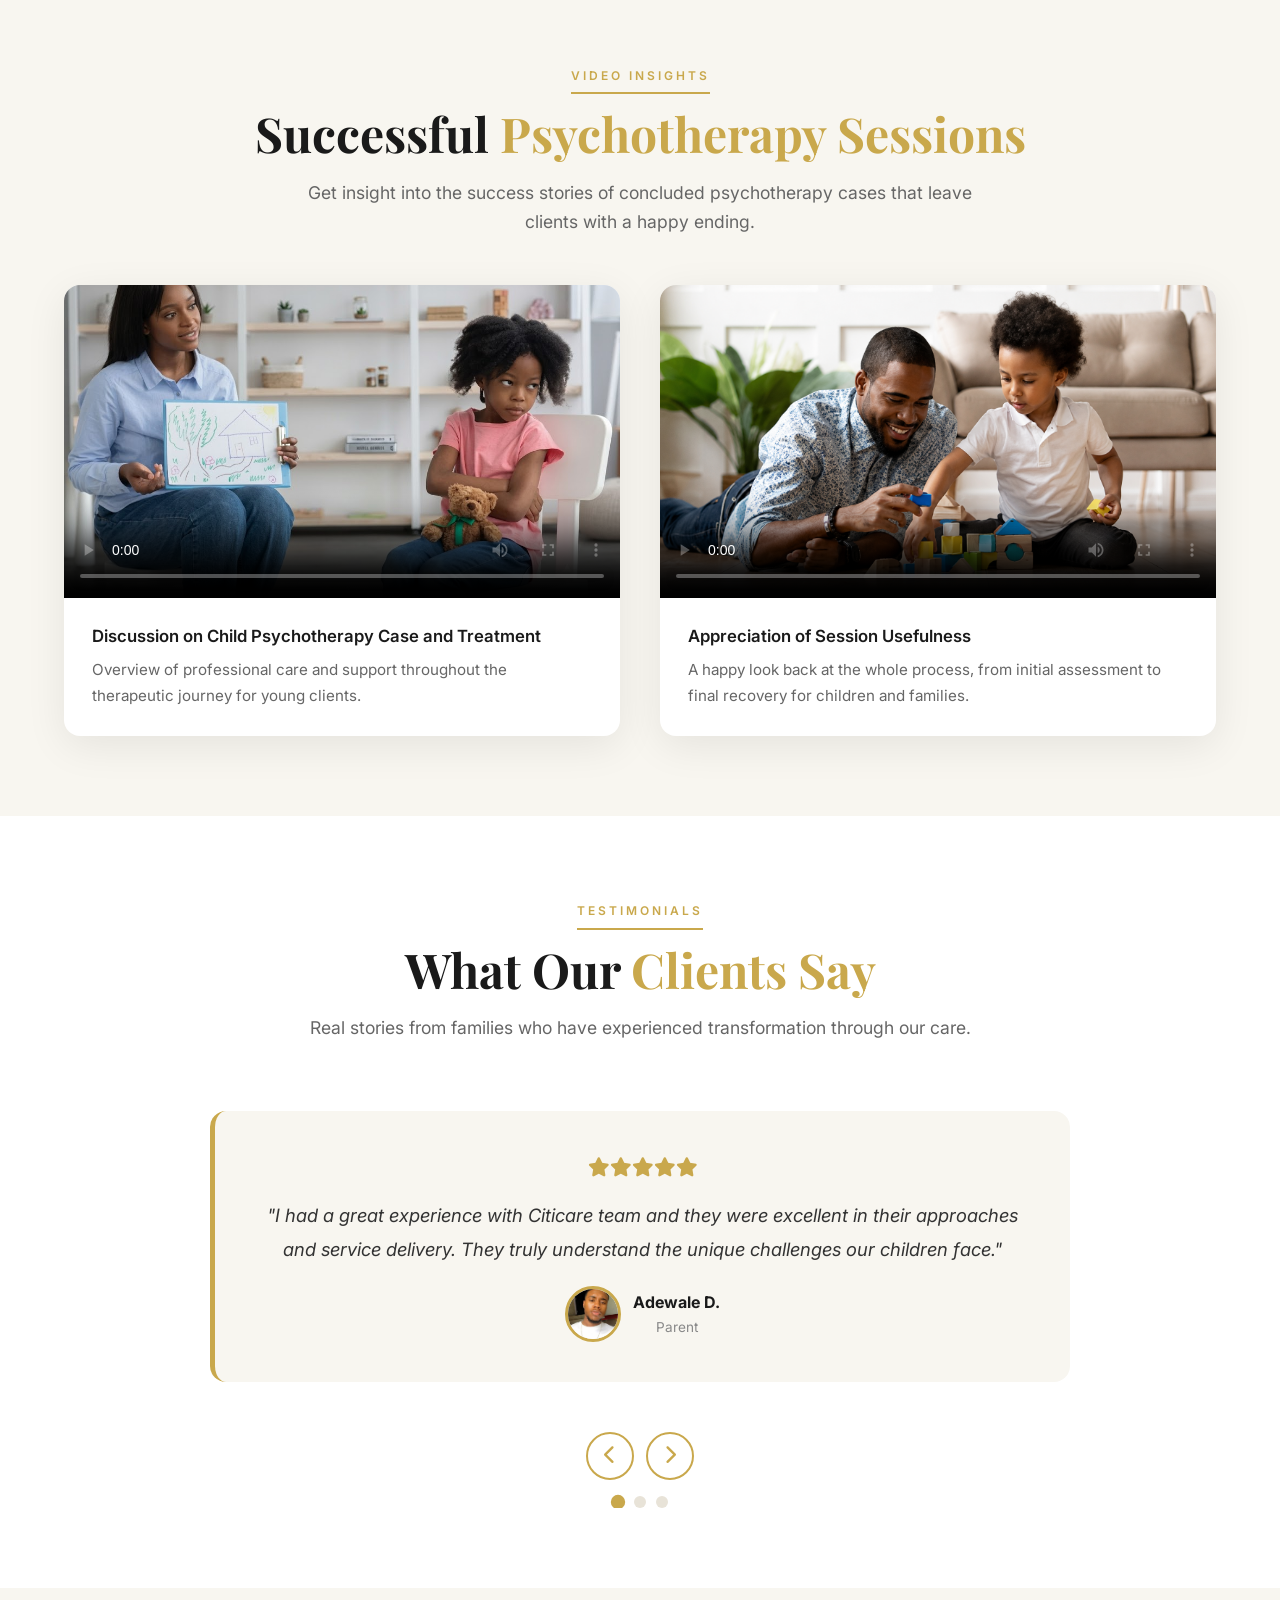
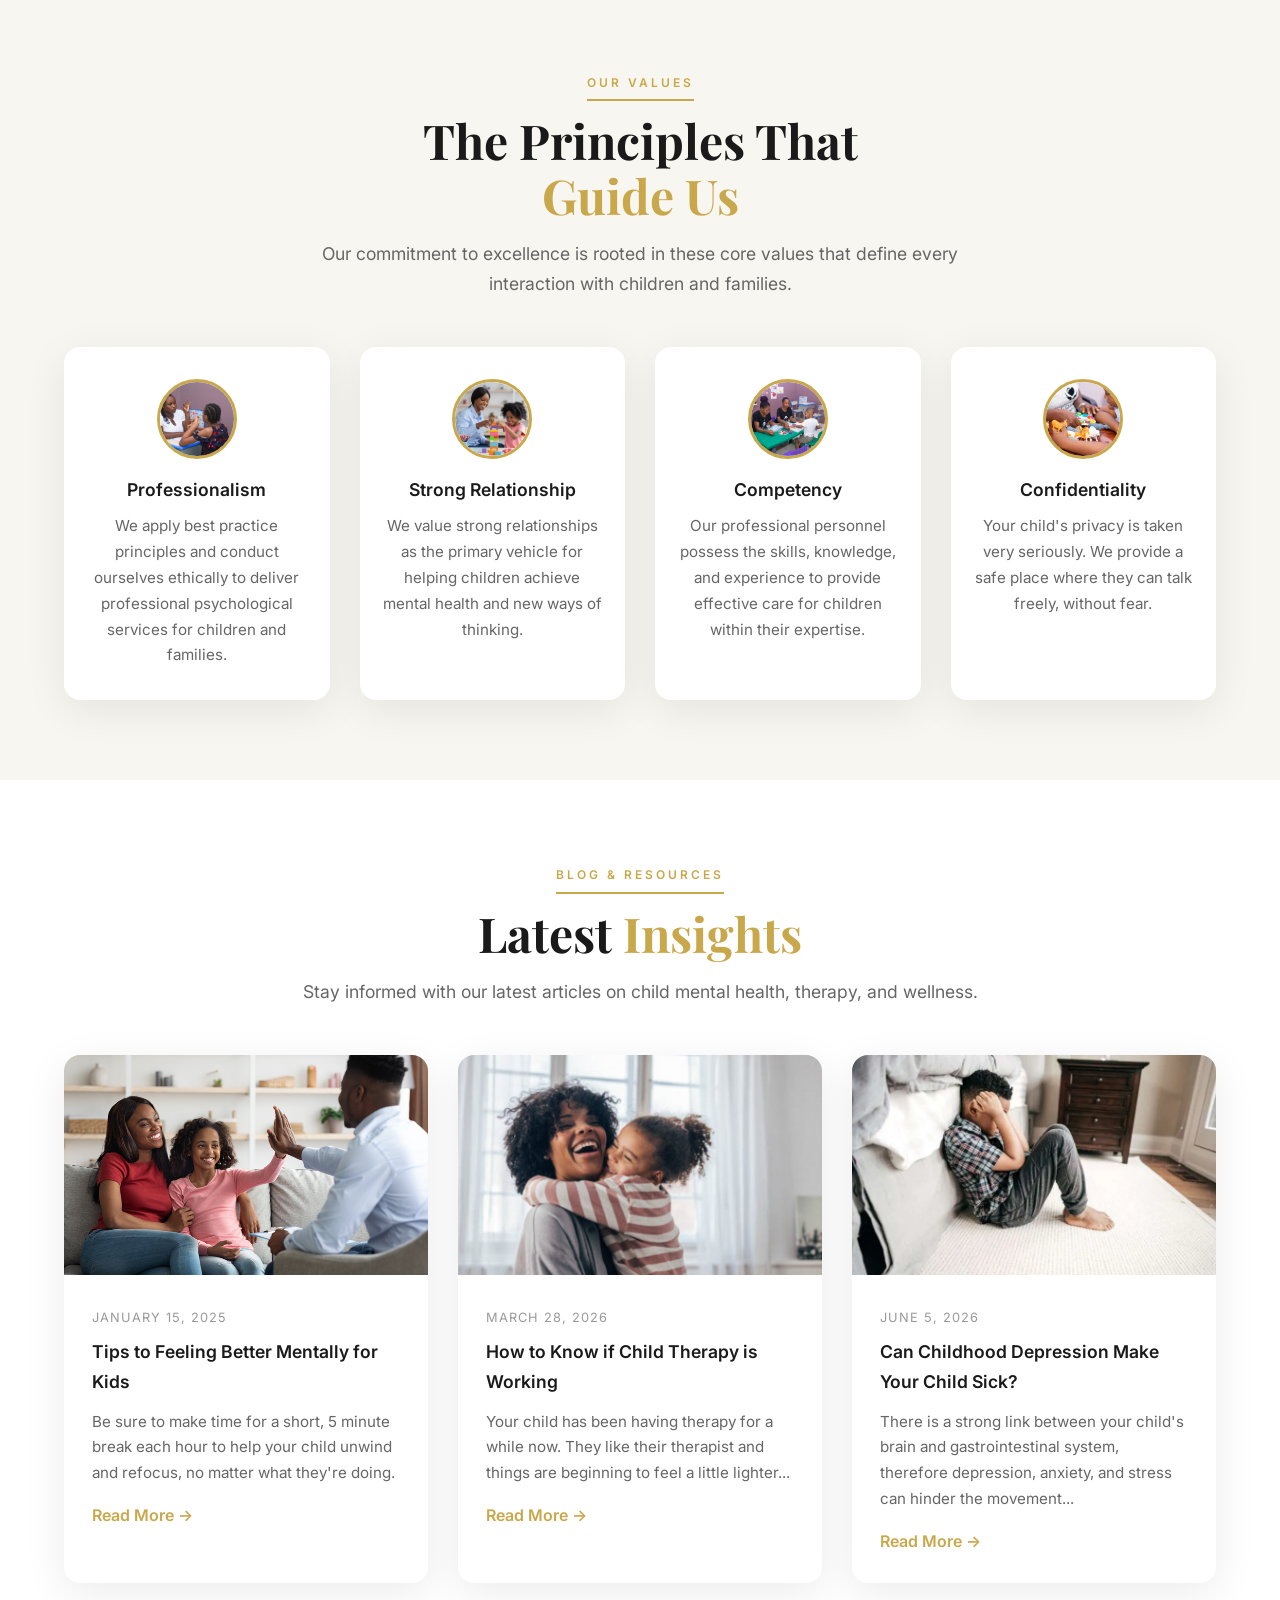
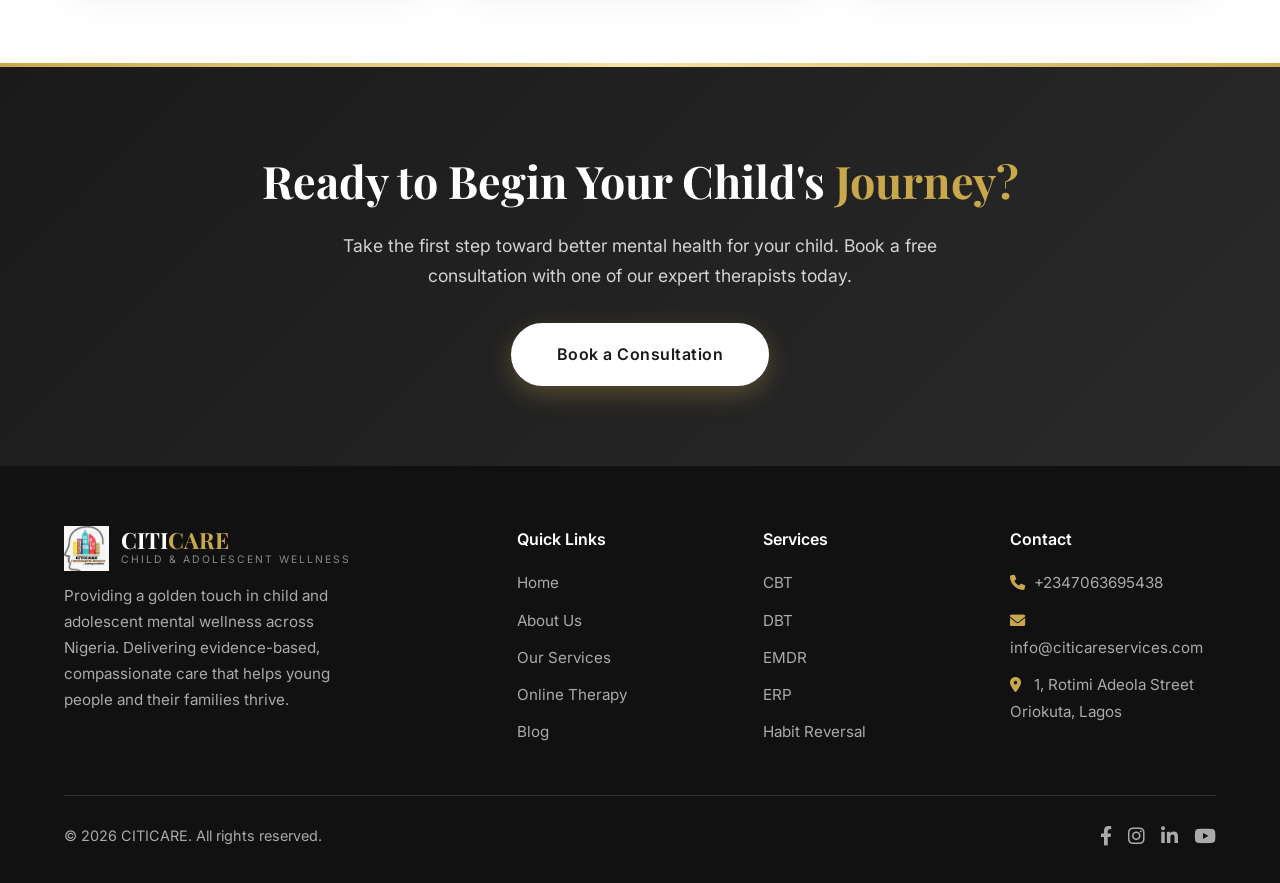
==== commit 4c5f6f7e: "Add files via upload" ====
--- a/index.html
+++ b/index.html
@@ -1682,7 +1682,7 @@
         </div>
         <div class="blog-grid">
             <div class="blog-card">
-                <img src="./images/speech.avif" alt="Mental wellness tips for children">
+                <img src="./images/Cultural-Competence-in-Therapy.jpg" alt="Mental wellness tips for children">
                 <div class="content">
                     <div class="date">January 15, 2025</div>
                     <h3>Tips to Feeling Better Mentally for Kids</h3>
